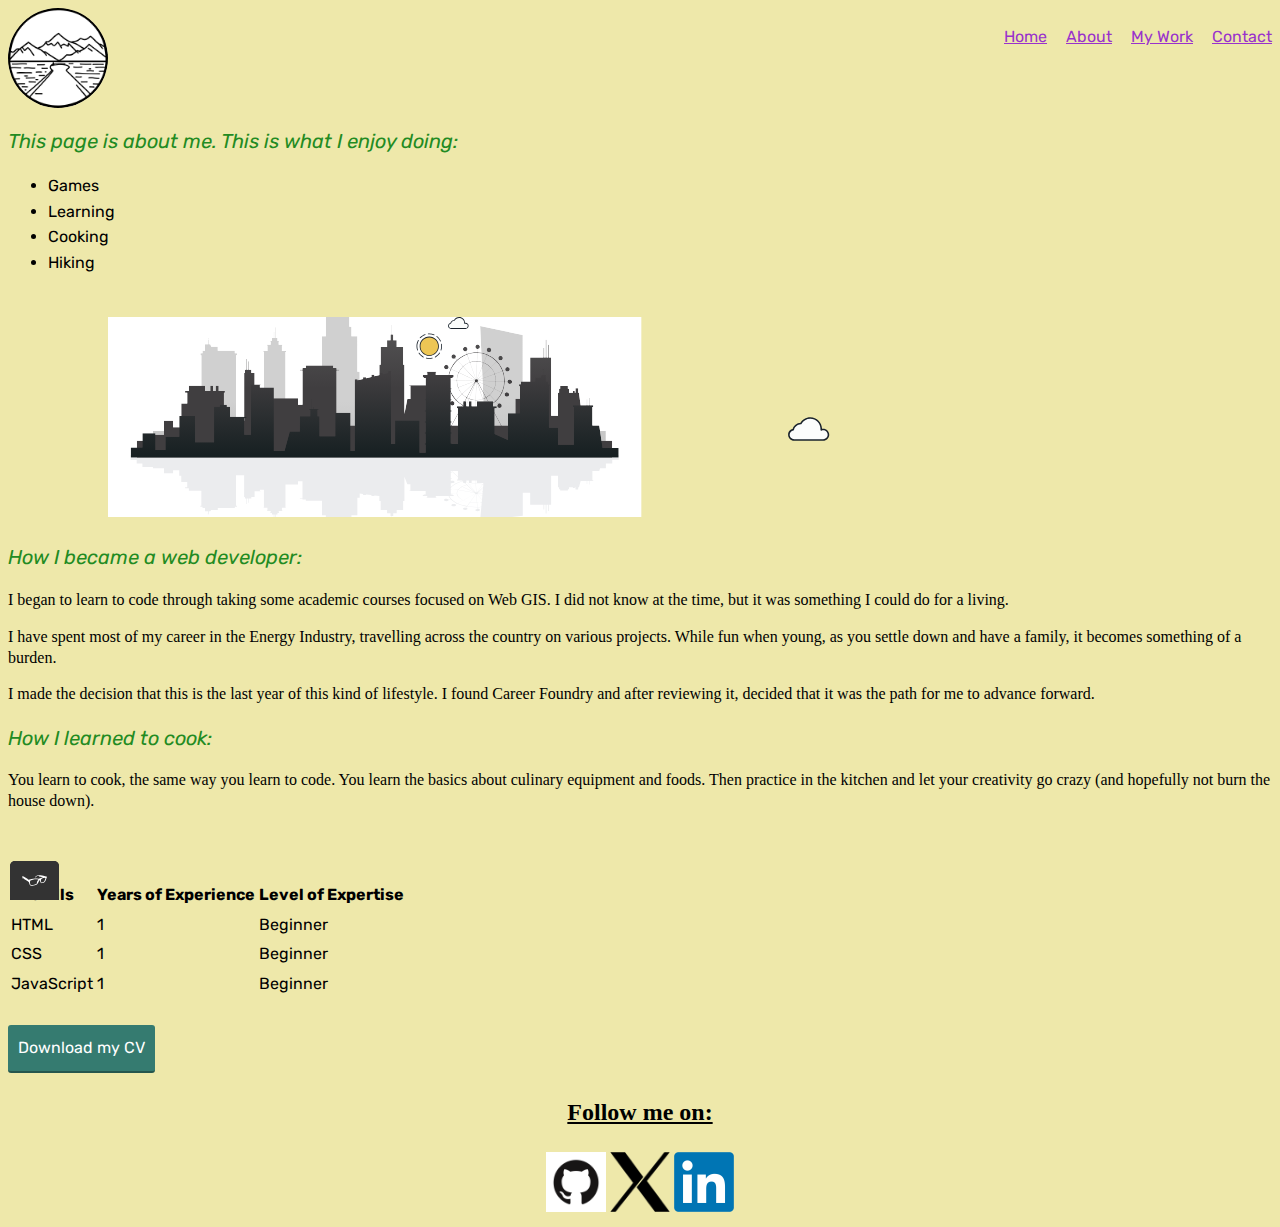
==== about.html @ a96be633 "added project files" ====
<!DOCTYPE html>
<html lang="en">

<head>
  <meta charset="utf-8">
  <title>About Mr. Pasquella</title>
  <link rel="shortcut icon" href="img/favicon.ico" type="image/x-icon">
  <link rel="preconnect" href="https://fonts.googleapis.com">
  <link rel="preconnect" href="https://fonts.gstatic.com" crossorigin>
  <link href="https://fonts.googleapis.com/css2?family=Rubik:ital,wght@0,300..900;1,300..900&display=swap" rel="stylesheet"> 
  <link rel="stylesheet" type="text/css" href="css/style.production.css">
  <meta name="viewport" content="width=device-width, initial-scale=1">
</head>

<body>
  <header class = "page-header">
    <img src="img/mountain-pass.png" class="header-logo" alt="logo" width="100" height="100">
    <nav role="menubar" class="page-header__item" >
      <ul role="menubar" class="navigation-list">
       
        <li role = "presentation" >
       <a href="index.html" role="menuitem" class="navigation-list__item navigation-list__item--active" >Home</a> </li>

       <li role = "presentation" > 
       <a href="about.html" role="menuitem" class="navigation-list__item">About</a> </li>

       <li role = "presentation">
       <a href="My_Work.html" role="menuitem" class="navigation-list__item">My Work</a> </li>
       
       <li role ="presentation" >
       <a href="contact.html" role="menuitem" class="navigation-list__item"> Contact</a> </li>
      
      </ul>
    </nav>
  </header>

  <h2>This page is about me. This is what I enjoy doing:</h2>
    <ul>
      <li>Games</li>
      <li>Learning</li>
      <li>Cooking</li>
      <li>Hiking</li>
     </ul>
    
     <br>

  
   
  <svg version="1.1" id="svg2" width="1000" height="200" viewBox="500 250 1000 500">
    <defs id="defs6">
        <clippath clipPathUnits="userSpaceOnUse" id="clipPath24">
            <path
                d="M 2399.74,3066.24 H 1750.4 V 4405.7 h -18.45 v 38.29 h 40.28 v 49 h 46.36 v 18.42 56.04 48.62 h 55.95 v 86.87 h 6.72 v 0 0 h 6.73 v -86.87 h 30.16 l 18.23,-48.62 h 122.06 v -74.46 h 319.48 v -49 h 40.27 v -38.29 h -18.45 V 3066.24"
                id="path22" />
        </clippath>
        <lineargradient x1="0" y1="0" x2="1" y2="0" gradientUnits="userSpaceOnUse"
            gradientTransform="matrix(0,1636.7,1636.7,0,2075.07,3066.24)" spreadMethod="pad"
            id="linearGradient32">
            <stop style="stop-opacity:1;stop-color:#c5c5c5" offset="0" id="stop26" />
            <stop style="stop-opacity:1;stop-color:#d0d0d0" offset="0.28285263" id="stop28" />
            <stop style="stop-opacity:1;stop-color:#d0d0d0" offset="1" id="stop30" />
        </lineargradient>
        <clippath clipPathUnits="userSpaceOnUse" id="clipPath42">
            <path
                d="m 1881.26,4702.94 v 0 c -6.67,0 -12.08,5.41 -12.08,12.08 0,6.68 5.41,12.09 12.08,12.09 6.68,0 12.09,-5.41 12.09,-12.09 0,-6.67 -5.41,-12.08 -12.09,-12.08 v 0"
                id="path40" />
        </clippath>
        <lineargradient x1="0" y1="0" x2="1" y2="0" gradientUnits="userSpaceOnUse"
            gradientTransform="matrix(0,24.17,24.17,0,1881.27,4702.94)" spreadMethod="pad"
            id="linearGradient50">
            <stop style="stop-opacity:1;stop-color:#c5c5c5" offset="0" id="stop44" />
            <stop style="stop-opacity:1;stop-color:#d0d0d0" offset="0.28285263" id="stop46" />
            <stop style="stop-opacity:1;stop-color:#d0d0d0" offset="1" id="stop48" />
        </lineargradient>
        <clippath clipPathUnits="userSpaceOnUse" id="clipPath60">
            <path
                d="M 9335.48,2785.84 H 842.906 v 201.98 H 2923.54 v 1481.04 h -10.78 v 17.12 h 76.78 v 102.91 h -9.92 v 16.48 h 70.47 v 59.16 h -11 v 12.65 h 35.02 v 55.89 h 33.48 v 111.22 h 4.02 3.99 3.14 v -111.22 h 13.54 v 199.51 h 4.02 3.99 3.14 v -199.51 h 4.5 28.97 v -55.89 h 30.34 v -12.65 h -6.32 v -59.16 h 70.48 v -16.48 h -9.93 v -102.91 h 76.78 v -17.12 h -10.77 V 2987.82 h 623.85 v 1112.59 h 61.42 v 665.79 h 71.65 v 439.89 h 138.72 v 240.63 h 19.52 v -240.63 h 42.98 v 192.23 h 19.52 v -192.23 h 219.42 v -261.56 h 39.82 V 4766.2 h 111.47 v -665.79 h 43.19 V 2987.82 h 2345.97 l -87.6,1966.73 799.49,-165.95 V 2987.82 h 1558.58 v -201.98"
                id="path58" />
        </clippath>
        <lineargradient x1="0" y1="0" x2="1" y2="0" gradientUnits="userSpaceOnUse"
            gradientTransform="matrix(0,2660.89,2660.89,0,5089.19,2785.83)" spreadMethod="pad"
            id="linearGradient68">
            <stop style="stop-opacity:1;stop-color:#c5c5c5" offset="0" id="stop62" />
            <stop style="stop-opacity:1;stop-color:#d0d0d0" offset="0.28285263" id="stop64" />
            <stop style="stop-opacity:1;stop-color:#d0d0d0" offset="1" id="stop66" />
        </lineargradient>
        <clippath clipPathUnits="userSpaceOnUse" id="clipPath78">
            <path
                d="m 6650.46,3463.64 c 16.91,-9.33 34.31,-17.71 52.1,-25.11 l -18.2,-44.34 c -4.14,1.31 -8.54,2.02 -13.1,2.02 -23.89,0 -43.24,-19.35 -43.24,-43.23 0,-23.89 19.35,-43.24 43.24,-43.24 23.88,0 43.23,19.35 43.23,43.24 0,17.62 -10.53,32.75 -25.65,39.5 l 18.16,44.23 c 56.86,-23.04 117.76,-36.14 180.57,-38.42 l -1.48,-45.34 c -23.4,-0.53 -42.23,-19.67 -42.23,-43.21 0,-23.89 19.35,-43.25 43.24,-43.25 23.88,0 43.23,19.36 43.23,43.25 0,22.59 -17.33,41.13 -39.43,43.06 l 1.47,45.34 c 4.96,-0.13 9.93,-0.2 14.91,-0.2 60.48,0 119.42,10.01 174.93,29.25 l 15.53,-44.08 c -14.71,-6.91 -24.91,-21.84 -24.91,-39.17 0,-23.88 19.37,-43.24 43.24,-43.24 23.88,0 43.25,19.36 43.25,43.24 0,23.88 -19.37,43.24 -43.25,43.24 -4.85,0 -9.51,-0.81 -13.86,-2.29 l -15.47,43.88 c 26.67,9.51 52.53,21.17 77.36,34.87 l 203.46,-375 h -920.55 z m -109.73,100.53 c -3.41,3.41 -6.76,6.87 -10.06,10.36 l 109.04,102.17 c 23.69,-24.94 50.82,-46.56 80.61,-64.14 l -71.35,-131.52 c -39.09,22.54 -75.47,50.37 -108.24,83.13 z m -13.35,13.86 c -46.8,50.31 -82.53,108.39 -105.96,171.24 l 140.32,51.66 c 16.98,-45.08 42.55,-85.98 74.7,-120.72 z m -138.47,352.68 c 0,4.83 0.07,9.64 0.2,14.45 l 149.17,-4.86 c -0.08,-3.18 -0.13,-6.38 -0.13,-9.59 0,-43.96 7.75,-86.14 21.91,-125.28 l -140.29,-51.65 c -20.29,55.97 -30.86,115.64 -30.86,176.93 z m 46.48,215.2 135.77,-62.68 c -19.3,-42.39 -30.81,-89.05 -32.69,-138.12 l -149.21,4.85 c 2.49,68.64 18.28,134.95 46.13,195.95 z m 105.34,151.35 c 3.42,3.41 6.88,6.76 10.36,10.06 l 102.18,-109.03 c -33.1,-31.44 -60.38,-68.95 -80.07,-110.71 l -135.79,62.69 c 25.24,53.93 59.96,103.63 103.32,146.99 z m 191.88,121.8 49.7,-141.02 c -46.98,-16.96 -89.57,-43.19 -125.53,-76.48 l -102.19,109.06 c 52.12,48.47 112.57,85.08 178.02,108.44 z m 174.67,30.02 c 4.82,0 9.63,-0.07 14.44,-0.2 l -4.85,-149.17 c -3.19,0.08 -6.38,0.12 -9.59,0.12 -42.15,0 -82.67,-7.12 -120.43,-20.19 l -49.7,141.01 c 53.99,18.7 111.31,28.43 170.13,28.43 z m 19.24,-0.34 c 61.07,-2.22 120.29,-14.96 175.56,-37.35 l -56.81,-138.33 c -38.43,15.54 -80.06,24.79 -123.6,26.47 z m 347.3,-151.48 c 3.42,-3.41 6.77,-6.87 10.07,-10.36 l -109.04,-102.17 c -35.03,36.87 -77.56,66.53 -125.13,86.51 l 56.8,138.33 c 61.79,-25.72 118.55,-63.56 167.3,-112.31 z m 13.37,-13.86 c 46.78,-50.31 82.52,-108.39 105.95,-171.24 l -140.32,-51.66 c -16.98,45.08 -42.55,85.98 -74.69,120.72 z m 138.45,-352.69 c 0,-4.82 -0.06,-9.63 -0.19,-14.44 l -149.17,4.85 c 0.08,3.19 0.12,6.39 0.12,9.59 0,43.97 -7.74,86.15 -21.91,125.29 l 140.31,51.65 c 20.27,-55.97 30.84,-115.64 30.84,-176.94 z m -46.47,-215.19 -135.77,62.68 c 19.31,42.39 30.8,89.04 32.69,138.12 l 149.21,-4.85 c -2.49,-68.65 -18.28,-134.96 -46.13,-195.95 z m -105.35,-151.35 c -3.41,-3.41 -6.87,-6.76 -10.35,-10.06 l -102.18,109.03 c 33.1,31.44 60.38,68.95 80.07,110.71 l 135.79,-62.69 c -25.25,-53.93 -59.96,-103.63 -103.33,-146.99 z m -241.57,19.22 c 18.62,6.72 36.54,14.9 53.65,24.4 l 71.33,-131.48 c -24.17,-13.33 -49.33,-24.68 -75.29,-33.94 z m -134.56,-21.67 c 3.19,-0.08 6.38,-0.13 9.59,-0.13 42.15,0 82.67,7.13 120.43,20.2 l 49.7,-141.01 c -53.99,-18.7 -111.31,-28.44 -170.13,-28.44 -4.83,0 -9.63,0.08 -14.44,0.21 z m -128.4,26.65 c 38.43,-15.54 80.07,-24.79 123.6,-26.47 l -4.85,-149.2 c -61.07,2.2 -120.29,14.96 -175.56,37.35 z m -40.63,19.42 c 11.69,-6.5 23.76,-12.38 36.18,-17.59 l -56.8,-138.33 c -17.32,7.2 -34.24,15.36 -50.71,24.44 z m 145.8,288.88 -150.7,-277.77 c -29.11,17.2 -55.63,38.35 -78.79,62.73 z m 6.46,21.78 c 0.78,-1.67 1.72,-3.25 2.79,-4.74 l -1.98,-3.65 -240.04,-224.92 c -31.49,34.04 -56.54,74.11 -73.19,118.28 z m -2.68,10.8 c 0.11,-2.17 0.46,-4.27 1.03,-6.29 l -312.44,-115.04 c -13.88,38.36 -21.47,79.71 -21.47,122.79 0,3.13 0.04,6.25 0.12,9.36 z m 1.72,11.43 c -0.77,-2.11 -1.29,-4.32 -1.55,-6.62 l -332.75,10.81 c 1.87,48.09 13.13,93.81 32.05,135.34 z m 5.76,9.53 c -1.43,-1.58 -2.68,-3.31 -3.74,-5.18 l -302.23,139.53 c 19.28,40.91 46.01,77.66 78.44,108.47 z m 9.67,7.03 c -2.22,-0.99 -4.29,-2.26 -6.16,-3.75 L 6661.7,4196.3 c 35.25,32.62 76.97,58.32 123.01,74.95 z m 10.43,2.51 c -2.03,-0.1 -4,-0.41 -5.91,-0.91 l -110.67,314.01 c 37.01,12.8 76.73,19.78 118.04,19.78 3.13,0 6.25,-0.04 9.36,-0.12 z m 10.24,-1.32 c -1.74,0.55 -3.57,0.94 -5.43,1.16 l 10.81,332.73 c 42.65,-1.64 83.43,-10.7 121.09,-25.93 z m 10.72,-6.15 c -1.89,1.7 -4,3.15 -6.27,4.32 l 126.47,307.97 c 46.61,-19.58 88.29,-48.64 122.62,-84.77 z m 6.86,-9.3 c -0.97,2.07 -2.18,4.01 -3.58,5.79 l 242.81,227.52 c 31.5,-34.04 56.54,-74.11 73.19,-118.28 z m 2.67,-10.81 c -0.11,2.18 -0.46,4.28 -1.02,6.3 l 312.44,115.04 c 13.88,-38.36 21.46,-79.71 21.46,-122.8 0,-3.12 -0.04,-6.24 -0.12,-9.35 z m -1.71,-11.42 c 0.76,2.1 1.29,4.32 1.55,6.62 l 332.75,-10.81 c -1.87,-48.09 -13.13,-93.81 -32.04,-135.34 z m 2.24,-18.06 -5.99,11.02 c 0.62,0.86 1.2,1.76 1.72,2.68 l 302.24,-139.52 c -19.29,-40.91 -46.01,-77.66 -78.44,-108.47 z m 9.05,-16.68 206.96,-220.88 c -18.92,-17.52 -39.72,-33.04 -62.05,-46.23 z m -26.71,18.18 c 1.59,0.72 3.11,1.57 4.53,2.54 l 158.75,-292.61 c -16.77,-9.32 -34.34,-17.34 -52.61,-23.94 z m -10.44,-2.51 c 2.03,0.1 4,0.41 5.91,0.91 l 110.67,-314.01 c -37.01,-12.8 -76.73,-19.78 -118.04,-19.78 -3.13,0 -6.24,0.04 -9.35,0.12 z m -141.16,-304.82 c -12.18,5.12 -24.02,10.89 -35.48,17.26 l 158.75,292.61 c 1.03,-0.7 2.09,-1.33 3.2,-1.9 z M 6898.5,3903 c 1.74,-0.55 3.56,-0.94 5.44,-1.16 l -10.81,-332.74 c -42.66,1.65 -83.44,10.71 -121.11,25.94 z m 267.1,-421.96 -71.36,131.52 c 22.87,13.49 44.16,29.38 63.54,47.31 l 102.19,-109.05 c -29.06,-27.04 -60.72,-50.37 -94.37,-69.78 z M 9182.78,2806 v 181.82 h -255.6 l -96.74,715.72 h -14.51 v 85.98 h -50.82 v -85.98 h -12.59 v 32.15 h -35.57 v -32.15 h -73.68 v 74.95 h -20.33 v 52.09 h -144.83 v -52.09 h -20.33 v -74.95 h -20.33 v -429.86 h -128.74 v 1090.69 h -42.34 v 239.19 h -13.56 v -239.19 h -32.18 v 331.81 h -13.55 v -331.81 h -27.95 v 179.6 h -13.55 v -179.6 h -249.86 v -774.19 h -277.8 v -501.54 h -259.43 l -206.02,379.72 c 34.73,20 67.38,44.06 97.35,71.94 l 42.25,-45.09 c -9.07,-7.92 -14.8,-19.57 -14.8,-32.56 0,-23.88 19.35,-43.24 43.23,-43.24 23.88,0 43.24,19.36 43.24,43.24 0,23.87 -19.36,43.24 -43.24,43.24 -9.15,0 -17.64,-2.85 -24.63,-7.71 l -42.55,45.41 c 3.6,3.41 7.17,6.87 10.69,10.39 44.58,44.58 80.29,95.68 106.23,151.14 l 47.05,-21.72 c -0.85,-3.39 -1.3,-6.94 -1.3,-10.59 0,-23.88 19.35,-43.24 43.23,-43.24 23.89,0 43.24,19.36 43.24,43.24 0,23.88 -19.35,43.24 -43.24,43.24 -18.53,0 -34.33,-11.66 -40.48,-28.03 l -46.47,21.46 c 28.65,62.73 44.88,130.92 47.44,201.53 l 50.64,-1.65 c 0.63,-23.34 19.73,-42.07 43.21,-42.07 23.88,0 43.25,19.36 43.25,43.24 0,23.88 -19.37,43.24 -43.25,43.24 -22.65,0 -41.23,-17.43 -43.07,-39.61 l -50.64,1.65 c 0.13,4.96 0.21,9.92 0.21,14.9 0,63.03 -10.87,124.38 -31.73,181.92 l 42.31,15.58 c 6.65,-15.33 21.91,-26.07 39.68,-26.07 23.88,0 43.24,19.36 43.24,43.24 0,23.88 -19.36,43.24 -43.24,43.24 -23.87,0 -43.24,-19.36 -43.24,-43.24 0,-4.4 0.66,-8.66 1.89,-12.67 l -42.29,-15.57 c -24.09,64.65 -60.85,124.37 -108.98,176.12 l 33.1,31.02 c 7.76,-7.41 18.27,-11.98 29.85,-11.98 23.88,0 43.25,19.36 43.25,43.24 0,23.88 -19.37,43.24 -43.25,43.24 -23.88,0 -43.24,-19.36 -43.24,-43.24 0,-10.57 3.8,-20.25 10.1,-27.76 l -33.11,-31.02 c -3.4,3.6 -6.87,7.17 -10.39,10.69 -50.11,50.12 -108.47,89.02 -172.01,115.46 l 18.21,44.33 c 4.14,-1.31 8.53,-2.03 13.09,-2.03 23.89,0 43.24,19.37 43.24,43.25 0,23.87 -19.35,43.23 -43.24,43.23 -23.88,0 -43.24,-19.36 -43.24,-43.23 0,-17.62 10.55,-32.77 25.66,-39.5 l -18.16,-44.24 c -56.86,23.04 -117.76,36.15 -180.57,38.42 l 1.97,60.6 1.37,-0.03 c 23.88,0 43.24,19.35 43.24,43.23 0,23.88 -19.36,43.24 -43.24,43.24 -23.87,0 -43.23,-19.36 -43.23,-43.24 0,-21.78 16.1,-39.8 37.07,-42.79 l -1.98,-60.86 c -4.96,0.13 -9.92,0.21 -14.91,0.21 -60.47,0 -119.42,-10.02 -174.93,-29.25 l -17.43,49.46 c 15.72,6.47 26.8,21.93 26.8,40 0,23.87 -19.36,43.23 -43.23,43.23 -23.89,0 -43.25,-19.36 -43.25,-43.23 0,-23.89 19.36,-43.25 43.25,-43.25 4.12,0 8.11,0.59 11.89,1.68 l 17.44,-49.48 C 6660.5,4408.64 6598.33,4371 6544.74,4321.13 l -31.6,33.72 c 7.07,7.7 11.39,17.96 11.39,29.24 0,23.88 -19.36,43.23 -43.24,43.23 -23.88,0 -43.23,-19.35 -43.23,-43.23 0,-23.88 19.35,-43.24 43.23,-43.24 10.88,0 20.81,4.02 28.41,10.65 l 31.54,-33.66 c -3.6,-3.41 -7.17,-6.87 -10.69,-10.39 -44.58,-44.58 -80.29,-95.68 -106.23,-151.14 l -40.16,18.54 c 1.46,4.32 2.26,8.95 2.26,13.77 0,23.88 -19.36,43.24 -43.24,43.24 -23.88,0 -43.24,-19.36 -43.24,-43.24 0,-23.88 19.36,-43.24 43.24,-43.24 17.36,0 32.32,10.24 39.2,25 l 39.91,-18.43 c -28.65,-62.73 -44.89,-130.92 -47.44,-201.53 l -51.54,1.68 c -0.63,23.32 -19.73,42.04 -43.2,42.04 -23.88,0 -43.24,-19.36 -43.24,-43.24 0,-23.88 19.36,-43.24 43.24,-43.24 22.66,0 41.25,17.44 43.07,39.63 l 51.53,-1.67 c -0.14,-4.96 -0.21,-9.93 -0.21,-14.91 0,-63.02 10.87,-124.37 31.73,-181.91 l -42.31,-15.58 c -6.64,15.33 -21.91,26.07 -39.68,26.07 -23.89,0 -43.24,-19.36 -43.24,-43.24 0,-23.88 19.35,-43.24 43.24,-43.24 23.88,0 43.24,19.36 43.24,43.24 0,4.4 -0.66,8.66 -1.89,12.66 l 42.29,15.57 c 24.09,-64.64 60.85,-124.36 108.99,-176.11 l -33.11,-31.02 c -7.76,7.42 -18.27,11.98 -29.85,11.98 -23.88,0 -43.25,-19.36 -43.25,-43.24 0,-23.88 19.37,-43.24 43.25,-43.24 23.87,0 43.24,19.36 43.24,43.24 0,10.57 -3.8,20.25 -10.1,27.76 l 33.11,31.02 c 3.4,-3.6 6.86,-7.17 10.39,-10.69 33.76,-33.76 71.25,-62.42 111.54,-85.62 l -206.02,-379.72 h -166.84 v 257.42 h -68.01 v 488.83 h 26.45 v 10.63 H 5643.2 v -10.63 h 26.45 v -246.52 h -57.3 l -54.66,-280.95 v 921.42 h -23.99 v 333.7 h -120.74 v 127.04 h -64.61 v 106.72 h -22.67 v 182.95 h -5.86 V 4796.3 h -22.66 v -106.72 h -64.6 v -127.04 h -119.84 v -333.7 h -24.9 V 3623 h -185.79 v -534.36 h -616.39 v 1033.22 h 49.55 v 16.26 h -49.55 v 29.11 h -62.79 v 47.81 h -513.54 v -47.81 h -62.79 v -29.11 h -49.55 v -16.26 h 49.55 v -643.19 h -84 v 120.69 h -518.19 v -147.38 h -112.98 v -274.41 h -182.94 v 896.93 h -60.98 v 60.99 h -48.28 v 161.34 h -10.17 v -161.34 h -22.86 v 202 h -10.16 v -202 h -28.11 v -60.99 h -15.09 v -896.93 h -378.59 v 525.97 h 17.78 v 35.57 h -116.88 v 96.55 h -55.9 v -96.55 h -50.82 v 96.55 h -50.81 v -96.55 h -98.86 v 96.55 h -302.6 v -96.55 h -70.66 v -35.57 h 40.17 v -198.19 h -111.8 v -447.21 h -153.46 v 119.43 H 1049.48 V 2917.13 H 842.906 V 2806 H 538.203 V 2487.51 H 9455.02 V 2806 Z"
                id="path76" />
        </clippath>
        <lineargradient x1="0" y1="0" x2="1" y2="0" gradientUnits="userSpaceOnUse"
            gradientTransform="matrix(0,2491.74,2491.74,0,4996.61,2487.5)" spreadMethod="pad"
            id="linearGradient88">
            <stop style="stop-opacity:1;stop-color:#403e40" offset="0" id="stop80" />
            <stop style="stop-opacity:1;stop-color:#403e40" offset="0.0814704" id="stop82" />
            <stop style="stop-opacity:1;stop-color:#403e40" offset="0.5256509" id="stop84" />
            <stop style="stop-opacity:1;stop-color:#555455" offset="1" id="stop86" />
        </lineargradient>
        <clippath clipPathUnits="userSpaceOnUse" id="clipPath98">
            <path
                d="m 8168.44,4136.29 c 0,6.67 -4.54,12.08 -10.14,12.08 -5.6,0 -10.15,-5.41 -10.15,-12.08 0,-6.68 4.55,-12.09 10.15,-12.09 5.6,0 10.14,5.41 10.14,12.09 z"
                id="path96" />
        </clippath>
        <lineargradient x1="0" y1="0" x2="1" y2="0" gradientUnits="userSpaceOnUse"
            gradientTransform="matrix(0,-24.17,-24.17,0,8158.3,4148.37)" spreadMethod="pad"
            id="linearGradient106">
            <stop style="stop-opacity:1;stop-color:#403e40" offset="0" id="stop100" />
            <stop style="stop-opacity:1;stop-color:#403e40" offset="0.05639903" id="stop102" />
            <stop style="stop-opacity:1;stop-color:#161f21" offset="1" id="stop104" />
        </lineargradient>
        <clippath clipPathUnits="userSpaceOnUse" id="clipPath116">
            <path
                d="m 9274.04,2667.59 -62.94,421.05 h -128.75 v 349.39 h 15.92 v 31.61 h -62.5 v 136.09 h -7.62 v -136.09 h -43.19 v 111.49 h -7.63 v -111.49 h -260.38 v -31.61 h 17.79 v -708.92 h -297.29 v 317.55 h -169.31 v 780.31 h 15.49 v 38.28 h -33.81 v 49.01 h -38.91 v 18.42 56.03 48.62 h -46.96 v 86.87 h -5.65 -5.64 v -86.87 h -25.32 l -15.31,-48.62 h -102.45 v -74.45 h -268.17 v -49.01 h -33.8 v -38.28 h 15.49 v -507.7 h -224.39 v -498.83 l -248.97,110.3 v 484.19 h 40.16 v 35.58 h -70.66 v 96.55 h -302.6 v -96.55 h -98.86 v 96.55 h -50.82 v -96.55 h -50.82 v 96.55 h -55.9 v -96.55 h -116.87 v -35.58 h 17.78 v -671.1 h -113.49 v 7.04 h -20.55 v 191.24 h 20.55 v 15.34 h -20.55 v 191.24 h 20.55 v 15.34 h -20.55 v 191.24 h 20.55 v 15.35 h -20.55 v 191.24 h 20.55 v 15.34 h -20.55 v 191.24 h 20.55 v 15.34 h -20.55 v 197.92 h 35.19 v 15.39 h 17.91 v 41.96 h -334.26 v 46.66 h 10.88 v 13.48 h -181.99 v -13.48 h 10.87 v -46.66 h -82.84 v -41.96 h 17.91 v -15.39 h 35.2 v -197.92 h -20.55 v -15.34 h 20.55 V 3577.2 h -20.55 v -15.34 h 20.55 v -191.24 h -20.55 v -15.35 h 20.55 v -191.24 h -20.55 v -15.34 h 20.55 v -191.24 h -20.55 v -15.34 h 20.55 v -191.24 h -20.55 v -15.34 h 20.55 v -156.27 h -114.09 v 603.88 h -459.07 v -439.31 h -74.53 v 1368.54 h -55.14 v -35.23 l -101.75,-24.89 v 22.88 h -55.14 v -36.37 l -101.76,-24.88 v 26.23 h -55.14 v -39.72 L 4837.6,3975.5 v 21.64 h -55.14 v -35.13 l -101.75,-24.89 v 18.65 h -55.14 V 2611.84 h -77.58 v 716.48 h -287.34 v -440.59 h -294.57 v 375.72 h -36.29 v 123.39 h 21.54 v 12.39 h -95.32 v 38.8 h -10.17 v -38.8 h -30.49 v 199.15 h -7.62 v -199.15 h -39.71 v -12.39 h 23.36 v -123.39 h -194.41 v -286.6 h -189.26 l -98.85,-365.01 h -198.33 v 1191.74 h -262.59 v 42.69 h 14.92 v 14.98 h -198.89 v -14.98 h 15.64 v -42.69 -68.66 -816.19 h -123.82 v 308.38 h 44.01 v 27.92 h -311.55 v 186.3 h -59.43 v 38.28 h -132.66 v -38.28 h -107.95 v -665.22 h -354.13 v 493.37 H 1335.89 V 2879.79 H 1077.12 V 2630.47 H 890.535 v 313.44 H 645.168 V 2676.67 H 423.012 v -189.16 h 222.156 75.082 122.656 47.629 186.585 258.77 86.96 46.56 164.67 354.13 107.95 132.66 59.43 232.42 35.12 123.82 207.64 102.29 120.99 486.44 112.34 189.64 67.13 299.6 80.5 279.39 27.56 27.58 101.75 55.14 101.76 46.09 9.05 101.76 55.14 87.47 14.28 27.57 27.57 74.53 379.45 54.2 25.42 114.09 200.85 183.86 86.42 134.04 332.9 352.01 3.68 248.97 139.21 85.18 53.79 416.64 74.61 89.21 80.1 297.29 221.05 45.26 81.3 494.63 v 180.08 z"
                id="path114" />
        </clippath>
        <lineargradient x1="0" y1="0" x2="1" y2="0" gradientUnits="userSpaceOnUse"
            gradientTransform="matrix(0,-1636.7,-1636.7,0,5000,4124.2)" spreadMethod="pad"
            id="linearGradient124">
            <stop style="stop-opacity:1;stop-color:#403e40" offset="0" id="stop118" />
            <stop style="stop-opacity:1;stop-color:#403e40" offset="0.05639903" id="stop120" />
            <stop style="stop-opacity:1;stop-color:#161f21" offset="1" id="stop122" />
        </lineargradient>
    </defs>
    <g id="g8" transform="matrix(1.3333333,0,0,-1.3333333,0,933.33333)">
        <g id="g10" transform="scale(0.1)">
            <path d="M 0,0 H 10000 V 7000 H 0 Z"
                style="fill:#ffffff;fill-opacity:1;fill-rule:nonzero;stroke:none" id="path12" />
            <path
                d="m 1881.27,1426.67 c -6.67,0 -12.08,2.68 -12.08,6 0,3.31 5.41,5.98 12.08,5.98 v 0 c 6.67,0 12.09,-2.67 12.09,-5.98 0,-3.32 -5.42,-6 -12.09,-6"
                style="fill:#ebecee;fill-opacity:1;fill-rule:nonzero;stroke:none" id="path14" />
            <path
                d="m 4242.64,1070 h -19.52 v 119.27 h -138.71 v 218.03 h -71.65 v 273.18 h -303.44 v 23.69 h -62.8 v 14.43 h -49.54 v 8.06 h 49.54 v 318.8 h -83.99 v -59.83 h -235.05 v -430.95 h 10.78 v -8.49 h -76.78 v -51 h 9.92 v -8.18 h -70.47 v -29.32 h 6.32 v -6.26 h -30.34 v -27.71 h -28.97 -4.51 v -98.88 h -3.14 -3.99 -4.01 v 98.88 h -13.55 v -55.13 h -3.14 -3.98 -4.03 v 55.13 h -33.47 v 27.71 h -35.02 v 6.26 h 10.99 v 29.32 h -70.47 v 8.18 h 9.92 v 51 h -76.77 v 8.49 h 10.78 v 329.73 h -75.61 v -21.16 h 14.93 v -7.42 h -114.46 v -105.69 h -60.98 v -30.24 h -48.28 v -79.96 h -10.16 v 79.96 h -22.87 v -100.11 h -10.16 v 100.11 h -28.11 v 30.24 h -15.09 v 406.16 h -153.01 v -570.32 h 18.45 V 1567 h -40.28 v -24.28 h -319.48 v -36.91 h -122.06 l -18.23,-24.1 H 1888 v -43.06 h -6.73 -6.73 v 43.06 h -55.94 v 24.1 27.77 9.14 h -46.36 V 1567 h -40.28 v 18.98 h 18.45 v 282.54 h -234.33 v 47.85 h -70.66 V 1934 h 40.17 v 98.24 h -111.8 v 116.9 h -37.89 v 104.75 h -115.57 v -59.19 h -170.84 v 94.04 H 842.91 v 21.77 H 645.172 v 68.35 H 538.207 v 64.1 H 423.02 v 93.76 h 115.187 106.965 75.082 122.656 47.633 186.587 258.77 86.96 46.56 164.67 354.12 107.95 132.66 59.44 232.41 35.12 123.83 207.64 102.28 121 486.44 112.34 189.64 67.12 299.6 80.51 279.38 27.57 27.57 101.76 55.14 101.75 46.09 9.06 101.75 55.14 87.48 14.27 27.58 27.57 74.53 379.45 54.19 25.42 114.1 200.84 183.86 86.42 134.05 332.9 352.01 3.67 248.98 139.21 85.16 53.81 416.64 74.61 89.21 80.1 297.29 221.05 45.26 81.3 372.67 121.96 v -89.26 h -121.96 v -68.6 h -119.54 v -90.12 h -109.31 l -15.08,-49.97 H 9082.36 V 2065.6 h 15.92 v -15.67 h -62.5 v -67.45 h -7.63 v 67.45 h -43.19 v -55.26 h -7.62 v 55.26 H 8862.06 L 8830.45,1934 h -14.51 v -42.61 h -50.82 V 1934 h -12.59 v -15.93 h -35.58 V 1934 h -73.68 v -37.15 h -20.33 v -25.81 h -144.83 v 25.81 h -20.33 V 1934 h -20.32 v 213.06 h -128.74 v -540.6 h -42.35 v -118.55 h -13.55 v 118.55 h -32.19 V 1442 h -13.55 v 164.46 h -27.94 v -89.02 h -13.56 v 89.02 h -249.85 v 223.1 H 7776.9 v -433.37 l -799.49,-82.24 22.24,247.34 c -23.85,-2.05 -48.1,-3.34 -72.66,-3.78 l 1.97,-30.04 1.38,0.02 c 23.88,0 43.23,-9.59 43.23,-21.43 0,-11.83 -19.35,-21.43 -43.23,-21.43 -23.88,0 -43.24,9.6 -43.24,21.43 0,10.8 16.11,19.72 37.07,21.21 l -1.98,30.16 c -4.95,-0.07 -9.92,-0.1 -14.9,-0.1 -60.48,0 -119.42,4.96 -174.94,14.5 l -17.42,-24.52 c 15.72,-3.21 26.8,-10.87 26.8,-19.82 0,-11.84 -19.37,-21.43 -43.24,-21.43 -23.88,0 -43.25,9.59 -43.25,21.43 0,11.84 19.37,21.44 43.25,21.44 4.13,0 8.11,-0.3 11.9,-0.83 l 17.43,24.52 c -67.31,11.9 -129.48,30.55 -183.08,55.27 l -31.6,-16.71 c 7.08,-3.82 11.39,-8.9 11.39,-14.49 0,-11.84 -19.35,-21.43 -43.24,-21.43 -23.88,0 -43.23,9.59 -43.23,21.43 0,11.84 19.35,21.44 43.23,21.44 10.88,0 20.81,-2.01 28.41,-5.29 l 31.54,16.68 c -3.59,1.69 -7.17,3.41 -10.68,5.16 -44.59,22.1 -80.29,47.42 -106.24,74.91 l -40.15,-9.19 c 1.46,-2.15 2.25,-4.44 2.25,-6.82 0,-11.84 -19.36,-21.44 -43.24,-21.44 -23.87,0 -43.24,9.6 -43.24,21.44 0,11.83 19.37,21.42 43.24,21.42 17.36,0 32.33,-5.07 39.2,-12.39 l 39.93,9.14 c -16.46,17.84 -28.67,36.61 -36.69,55.96 h -239.66 v -23.13 h 10.87 v -6.68 h -181.98 v 6.68 h 10.87 v 23.13 h -82.84 v 20.8 h 17.9 v 7.62 h 35.21 v 67.5 H 5643.2 v 5.27 h 26.45 v 122.18 h -57.29 l -54.66,139.25 v -456.7 h -23.99 v -165.39 h -120.75 v -62.97 h -64.6 v -52.9 h -22.67 v -90.67 h -5.86 v 90.67 h -22.67 v 52.9 h -64.6 v 62.97 h -119.83 v 165.39 h -24.91 v 95.24 l -93.31,11.32 v -13.01 h -55.15 v 19.68 l -101.75,12.35 v -10.73 h -55.14 v 17.41 l -63.43,7.69 v -76.29 h -43.18 V 1407.3 h -111.47 v -88.39 h -39.83 v -129.64 h -219.41 v -95.28 h -19.52 v 95.28 h -42.99 V 1070 m 2544.21,578.46 -49.7,-69.9 c 53.99,-9.25 111.32,-14.09 170.14,-14.09 4.82,0 9.63,0.04 14.44,0.1 l -4.86,73.94 c -3.18,-0.04 -6.38,-0.06 -9.58,-0.06 -42.15,0 -82.68,3.52 -120.44,10.01 m 220.35,-3.05 c -27.4,-3.82 -55.97,-6.25 -85.52,-6.81 l 4.84,-73.95 c 24.96,0.45 49.58,1.82 73.78,3.97 l 6.9,76.79 m -350.41,41.75 -102.19,-54.05 c 52.12,-24.03 112.56,-42.17 178.02,-53.75 l 49.69,69.89 c -46.98,8.41 -89.56,21.4 -125.52,37.91 m -83.59,56.49 -135.79,-31.07 c 25.25,-26.73 59.97,-51.36 103.33,-72.85 3.41,-1.69 6.87,-3.35 10.35,-4.99 l 102.18,54.04 c -33.1,15.59 -60.37,34.17 -80.07,54.87 m 326.72,63.81 -110.67,-155.63 c 37.01,-6.35 76.73,-9.81 118.04,-9.81 3.12,0 6.24,0.02 9.35,0.06 l -10.82,164.93 c -2.03,0.05 -4,0.21 -5.9,0.45 m 16.15,0.21 c -1.75,-0.28 -3.57,-0.47 -5.44,-0.58 l 10.81,-164.92 c 29.78,0.57 58.57,3.04 86.1,6.98 l 3.89,43.41 -95.36,115.11 m -26.84,2.44 -227.52,-120.34 c 35.24,-16.17 76.97,-28.91 123.01,-37.15 l 110.67,155.63 c -2.22,0.5 -4.28,1.12 -6.16,1.86 m -7.24,4.2 -302.24,-69.16 c 19.29,-20.28 46.02,-38.49 78.44,-53.76 l 227.53,120.35 c -1.42,0.78 -2.67,1.64 -3.73,2.57 m 44.79,-3.6 c -1.88,-0.84 -3.99,-1.56 -6.26,-2.14 l 91.42,-110.36 6.3,70.03 -91.46,42.47 m -526.43,-43 c 7.8,-18.31 19.46,-36.06 35.05,-52.96 l 135.77,31.06 c -19.3,21.01 -30.81,44.13 -32.69,68.46 l -111.37,-1.8 v -16.34 h 35.2 v -7.62 h 17.91 v -20.8 h -79.87 m 478.06,52.04 -332.74,-5.37 c 1.86,-23.83 13.13,-46.49 32.04,-67.07 l 302.26,69.15 c -0.77,1.05 -1.29,2.14 -1.56,3.29 m 55.23,-4.43 c -0.96,-1.02 -2.17,-1.99 -3.58,-2.87 l 88.46,-41.08 2.52,28 -87.4,15.95 m 89.43,6.76 -86.75,-1.41 c -0.11,-1.07 -0.46,-2.11 -1.02,-3.11 l 85.96,-15.69 1.81,20.21 m -595.96,72.15 v -79.37 l 111.17,1.79 c -0.08,1.57 -0.12,3.16 -0.12,4.75 0,21.79 7.74,42.7 21.91,62.1 l -132.96,24.25 v -5.92 h 20.55 v -7.6 h -20.55 m 139.72,-11.96 c -13.88,-19.02 -21.46,-39.51 -21.46,-60.87 0,-1.55 0.04,-3.1 0.12,-4.64 l 332.76,5.37 c 0.11,1.07 0.46,2.11 1.02,3.11 l -312.44,57.03 m 458.49,-35.17 -90.72,-20.76 c 0.77,-1.04 1.3,-2.14 1.55,-3.28 l 87.14,1.4 2.03,22.64 m -383.62,96.02 c -31.5,-16.87 -56.54,-36.73 -73.19,-58.63 l 312.42,-57.01 c 0.78,0.83 1.72,1.61 2.78,2.35 l -1.98,1.81 -240.03,111.48 m 386.92,-59.27 -91.78,-48.56 -5.98,-5.46 1.72,-1.32 92.99,21.26 3.05,34.08 m 1.23,106.34 -110.67,-155.64 c 1.59,-0.36 3.11,-0.78 4.53,-1.26 l 109.36,99.89 4.97,55.36 c -2.76,0.52 -5.4,1.15 -8.19,1.65 m -262.26,-3.31 c -12.19,-2.54 -24.03,-5.4 -35.49,-8.56 l 158.76,-145.03 c 1.02,0.34 2.09,0.66 3.2,0.94 l -126.47,152.65 m 125.53,13.75 c -42.65,-0.81 -83.43,-5.31 -121.09,-12.86 l 126.47,-152.63 c 1.74,0.27 3.57,0.47 5.45,0.57 l -10.83,164.92 m 14.17,0.15 c -3.13,0 -6.26,-0.02 -9.36,-0.06 l 10.81,-164.93 c 2.03,-0.05 4.01,-0.2 5.91,-0.45 l 110.67,155.64 c -37.01,6.34 -76.72,9.8 -118.03,9.8 m -183.52,-24.83 c -29.12,-8.53 -55.64,-19.01 -78.8,-31.09 l 229.5,-106.59 -150.7,137.68 m 308.31,-53.64 -86.19,-78.75 83.07,43.94 3.12,34.81 m -504.7,73.9 c -43.23,-23.05 -76.89,-49.39 -100.27,-77.84 v -8.08 l 134.63,-24.57 c 16.99,22.36 42.55,42.62 74.7,59.84 l -109.06,50.65 m -100.27,0.41 v -60.56 c 22.92,23.53 52.99,45.44 89.76,65.03 l -33.1,15.38 c -7.76,-3.68 -18.28,-5.93 -29.85,-5.93 -10.19,0 -19.42,1.81 -26.81,4.72 v -11.04 h 20.55 v -7.6 h -20.55 m 221.87,47.66 c -39.1,-11.17 -75.47,-24.96 -108.24,-41.2 -3.41,-1.69 -6.77,-3.41 -10.07,-5.14 l 109.05,-50.64 c 23.68,12.36 50.81,23.08 80.61,31.79 l -35.55,32.47 h -24.53 v 22.41 l -11.27,10.31 m 46.74,-32.72 32.95,-30.1 c 11.69,3.22 23.76,6.13 36.18,8.72 l -48.7,58.78 v -37.4 h -20.43 m 20.43,47.85 v -4.19 l 53.15,-64.14 c 38.42,7.71 80.05,12.29 123.59,13.12 l -3.62,55.21 h -71.49 v -47.85 h -50.81 v 47.85 h -50.82 m 323.25,-55.82 -7.15,-10.04 c 2.09,-0.37 4.06,-0.84 6.13,-1.23 l 1.02,11.27 m -132.11,0.76 c 42.14,0 82.66,-3.53 120.43,-10 l 12.24,17.21 h -123.32 v 47.85 h -22.56 l 3.62,-55.11 c 3.18,0.04 6.38,0.05 9.59,0.05 m -453.37,49.05 c 23.87,0 43.23,-9.6 43.23,-21.44 0,-5.23 -3.8,-10.04 -10.1,-13.76 l 33.11,-15.38 c 3.41,1.79 6.87,3.56 10.4,5.3 33.76,16.73 71.25,30.94 111.54,42.45 l -9.7,8.84 h -89.03 v 17.63 h 17.79 v 47.46 l -125.08,114.27 h -8.97 V 2209 h 20.55 v -7.59 h -20.55 v -94.8 h 20.55 v -7.6 h -20.55 v -50.35 c 7.39,2.92 16.62,4.74 26.81,4.74 m 206.33,-6.04 c -0.95,-0.25 -1.95,-0.48 -2.91,-0.74 l 2.91,-2.65 v 3.39 m -16.92,12.05 7.13,-6.51 c 3.22,0.88 6.54,1.66 9.79,2.51 v 4 h -16.92 m -196.32,179.36 114.15,-104.28 v 104.28 h -114.15"
                style="fill:#ebecee;fill-opacity:1;fill-rule:nonzero;stroke:none" id="path16" />
            <g id="g18">
                <g id="g20" clip-path="url(#clipPath24)">
                    <path
                        d="M 2399.74,3066.24 H 1750.4 V 4405.7 h -18.45 v 38.29 h 40.28 v 49 h 46.36 v 18.42 56.04 48.62 h 55.95 v 86.87 h 6.72 v 0 0 h 6.73 v -86.87 h 30.16 l 18.23,-48.62 h 122.06 v -74.46 h 319.48 v -49 h 40.27 v -38.29 h -18.45 V 3066.24"
                        style="fill:url(#linearGradient32);fill-opacity:1;fill-rule:nonzero;stroke:none"
                        id="path34" />
                </g>
            </g>
            <g id="g36">
                <g id="g38" clip-path="url(#clipPath42)">
                    <path
                        d="m 1881.26,4702.94 v 0 c -6.67,0 -12.08,5.41 -12.08,12.08 0,6.68 5.41,12.09 12.08,12.09 6.68,0 12.09,-5.41 12.09,-12.09 0,-6.67 -5.41,-12.08 -12.09,-12.08 v 0"
                        style="fill:url(#linearGradient50);fill-opacity:1;fill-rule:nonzero;stroke:none"
                        id="path52" />
                </g>
            </g>
            <g id="g54">
                <g id="g56" clip-path="url(#clipPath60)">
                    <path
                        d="M 9335.48,2785.84 H 842.906 v 201.98 H 2923.54 v 1481.04 h -10.78 v 17.12 h 76.78 v 102.91 h -9.92 v 16.48 h 70.47 v 59.16 h -11 v 12.65 h 35.02 v 55.89 h 33.48 v 111.22 h 4.02 3.99 3.14 v -111.22 h 13.54 v 199.51 h 4.02 3.99 3.14 v -199.51 h 4.5 28.97 v -55.89 h 30.34 v -12.65 h -6.32 v -59.16 h 70.48 v -16.48 h -9.93 v -102.91 h 76.78 v -17.12 h -10.77 V 2987.82 h 623.85 v 1112.59 h 61.42 v 665.79 h 71.65 v 439.89 h 138.72 v 240.63 h 19.52 v -240.63 h 42.98 v 192.23 h 19.52 v -192.23 h 219.42 v -261.56 h 39.82 V 4766.2 h 111.47 v -665.79 h 43.19 V 2987.82 h 2345.97 l -87.6,1966.73 799.49,-165.95 V 2987.82 h 1558.58 v -201.98"
                        style="fill:url(#linearGradient68);fill-opacity:1;fill-rule:nonzero;stroke:none"
                        id="path70" />
                </g>
            </g>
            <g id="g72">
                <g id="g74" clip-path="url(#clipPath78)">
                    <path
                        d="m 6650.46,3463.64 c 16.91,-9.33 34.31,-17.71 52.1,-25.11 l -18.2,-44.34 c -4.14,1.31 -8.54,2.02 -13.1,2.02 -23.89,0 -43.24,-19.35 -43.24,-43.23 0,-23.89 19.35,-43.24 43.24,-43.24 23.88,0 43.23,19.35 43.23,43.24 0,17.62 -10.53,32.75 -25.65,39.5 l 18.16,44.23 c 56.86,-23.04 117.76,-36.14 180.57,-38.42 l -1.48,-45.34 c -23.4,-0.53 -42.23,-19.67 -42.23,-43.21 0,-23.89 19.35,-43.25 43.24,-43.25 23.88,0 43.23,19.36 43.23,43.25 0,22.59 -17.33,41.13 -39.43,43.06 l 1.47,45.34 c 4.96,-0.13 9.93,-0.2 14.91,-0.2 60.48,0 119.42,10.01 174.93,29.25 l 15.53,-44.08 c -14.71,-6.91 -24.91,-21.84 -24.91,-39.17 0,-23.88 19.37,-43.24 43.24,-43.24 23.88,0 43.25,19.36 43.25,43.24 0,23.88 -19.37,43.24 -43.25,43.24 -4.85,0 -9.51,-0.81 -13.86,-2.29 l -15.47,43.88 c 26.67,9.51 52.53,21.17 77.36,34.87 l 203.46,-375 h -920.55 z m -109.73,100.53 c -3.41,3.41 -6.76,6.87 -10.06,10.36 l 109.04,102.17 c 23.69,-24.94 50.82,-46.56 80.61,-64.14 l -71.35,-131.52 c -39.09,22.54 -75.47,50.37 -108.24,83.13 z m -13.35,13.86 c -46.8,50.31 -82.53,108.39 -105.96,171.24 l 140.32,51.66 c 16.98,-45.08 42.55,-85.98 74.7,-120.72 z m -138.47,352.68 c 0,4.83 0.07,9.64 0.2,14.45 l 149.17,-4.86 c -0.08,-3.18 -0.13,-6.38 -0.13,-9.59 0,-43.96 7.75,-86.14 21.91,-125.28 l -140.29,-51.65 c -20.29,55.97 -30.86,115.64 -30.86,176.93 z m 46.48,215.2 135.77,-62.68 c -19.3,-42.39 -30.81,-89.05 -32.69,-138.12 l -149.21,4.85 c 2.49,68.64 18.28,134.95 46.13,195.95 z m 105.34,151.35 c 3.42,3.41 6.88,6.76 10.36,10.06 l 102.18,-109.03 c -33.1,-31.44 -60.38,-68.95 -80.07,-110.71 l -135.79,62.69 c 25.24,53.93 59.96,103.63 103.32,146.99 z m 191.88,121.8 49.7,-141.02 c -46.98,-16.96 -89.57,-43.19 -125.53,-76.48 l -102.19,109.06 c 52.12,48.47 112.57,85.08 178.02,108.44 z m 174.67,30.02 c 4.82,0 9.63,-0.07 14.44,-0.2 l -4.85,-149.17 c -3.19,0.08 -6.38,0.12 -9.59,0.12 -42.15,0 -82.67,-7.12 -120.43,-20.19 l -49.7,141.01 c 53.99,18.7 111.31,28.43 170.13,28.43 z m 19.24,-0.34 c 61.07,-2.22 120.29,-14.96 175.56,-37.35 l -56.81,-138.33 c -38.43,15.54 -80.06,24.79 -123.6,26.47 z m 347.3,-151.48 c 3.42,-3.41 6.77,-6.87 10.07,-10.36 l -109.04,-102.17 c -35.03,36.87 -77.56,66.53 -125.13,86.51 l 56.8,138.33 c 61.79,-25.72 118.55,-63.56 167.3,-112.31 z m 13.37,-13.86 c 46.78,-50.31 82.52,-108.39 105.95,-171.24 l -140.32,-51.66 c -16.98,45.08 -42.55,85.98 -74.69,120.72 z m 138.45,-352.69 c 0,-4.82 -0.06,-9.63 -0.19,-14.44 l -149.17,4.85 c 0.08,3.19 0.12,6.39 0.12,9.59 0,43.97 -7.74,86.15 -21.91,125.29 l 140.31,51.65 c 20.27,-55.97 30.84,-115.64 30.84,-176.94 z m -46.47,-215.19 -135.77,62.68 c 19.31,42.39 30.8,89.04 32.69,138.12 l 149.21,-4.85 c -2.49,-68.65 -18.28,-134.96 -46.13,-195.95 z m -105.35,-151.35 c -3.41,-3.41 -6.87,-6.76 -10.35,-10.06 l -102.18,109.03 c 33.1,31.44 60.38,68.95 80.07,110.71 l 135.79,-62.69 c -25.25,-53.93 -59.96,-103.63 -103.33,-146.99 z m -241.57,19.22 c 18.62,6.72 36.54,14.9 53.65,24.4 l 71.33,-131.48 c -24.17,-13.33 -49.33,-24.68 -75.29,-33.94 z m -134.56,-21.67 c 3.19,-0.08 6.38,-0.13 9.59,-0.13 42.15,0 82.67,7.13 120.43,20.2 l 49.7,-141.01 c -53.99,-18.7 -111.31,-28.44 -170.13,-28.44 -4.83,0 -9.63,0.08 -14.44,0.21 z m -128.4,26.65 c 38.43,-15.54 80.07,-24.79 123.6,-26.47 l -4.85,-149.2 c -61.07,2.2 -120.29,14.96 -175.56,37.35 z m -40.63,19.42 c 11.69,-6.5 23.76,-12.38 36.18,-17.59 l -56.8,-138.33 c -17.32,7.2 -34.24,15.36 -50.71,24.44 z m 145.8,288.88 -150.7,-277.77 c -29.11,17.2 -55.63,38.35 -78.79,62.73 z m 6.46,21.78 c 0.78,-1.67 1.72,-3.25 2.79,-4.74 l -1.98,-3.65 -240.04,-224.92 c -31.49,34.04 -56.54,74.11 -73.19,118.28 z m -2.68,10.8 c 0.11,-2.17 0.46,-4.27 1.03,-6.29 l -312.44,-115.04 c -13.88,38.36 -21.47,79.71 -21.47,122.79 0,3.13 0.04,6.25 0.12,9.36 z m 1.72,11.43 c -0.77,-2.11 -1.29,-4.32 -1.55,-6.62 l -332.75,10.81 c 1.87,48.09 13.13,93.81 32.05,135.34 z m 5.76,9.53 c -1.43,-1.58 -2.68,-3.31 -3.74,-5.18 l -302.23,139.53 c 19.28,40.91 46.01,77.66 78.44,108.47 z m 9.67,7.03 c -2.22,-0.99 -4.29,-2.26 -6.16,-3.75 L 6661.7,4196.3 c 35.25,32.62 76.97,58.32 123.01,74.95 z m 10.43,2.51 c -2.03,-0.1 -4,-0.41 -5.91,-0.91 l -110.67,314.01 c 37.01,12.8 76.73,19.78 118.04,19.78 3.13,0 6.25,-0.04 9.36,-0.12 z m 10.24,-1.32 c -1.74,0.55 -3.57,0.94 -5.43,1.16 l 10.81,332.73 c 42.65,-1.64 83.43,-10.7 121.09,-25.93 z m 10.72,-6.15 c -1.89,1.7 -4,3.15 -6.27,4.32 l 126.47,307.97 c 46.61,-19.58 88.29,-48.64 122.62,-84.77 z m 6.86,-9.3 c -0.97,2.07 -2.18,4.01 -3.58,5.79 l 242.81,227.52 c 31.5,-34.04 56.54,-74.11 73.19,-118.28 z m 2.67,-10.81 c -0.11,2.18 -0.46,4.28 -1.02,6.3 l 312.44,115.04 c 13.88,-38.36 21.46,-79.71 21.46,-122.8 0,-3.12 -0.04,-6.24 -0.12,-9.35 z m -1.71,-11.42 c 0.76,2.1 1.29,4.32 1.55,6.62 l 332.75,-10.81 c -1.87,-48.09 -13.13,-93.81 -32.04,-135.34 z m 2.24,-18.06 -5.99,11.02 c 0.62,0.86 1.2,1.76 1.72,2.68 l 302.24,-139.52 c -19.29,-40.91 -46.01,-77.66 -78.44,-108.47 z m 9.05,-16.68 206.96,-220.88 c -18.92,-17.52 -39.72,-33.04 -62.05,-46.23 z m -26.71,18.18 c 1.59,0.72 3.11,1.57 4.53,2.54 l 158.75,-292.61 c -16.77,-9.32 -34.34,-17.34 -52.61,-23.94 z m -10.44,-2.51 c 2.03,0.1 4,0.41 5.91,0.91 l 110.67,-314.01 c -37.01,-12.8 -76.73,-19.78 -118.04,-19.78 -3.13,0 -6.24,0.04 -9.35,0.12 z m -141.16,-304.82 c -12.18,5.12 -24.02,10.89 -35.48,17.26 l 158.75,292.61 c 1.03,-0.7 2.09,-1.33 3.2,-1.9 z M 6898.5,3903 c 1.74,-0.55 3.56,-0.94 5.44,-1.16 l -10.81,-332.74 c -42.66,1.65 -83.44,10.71 -121.11,25.94 z m 267.1,-421.96 -71.36,131.52 c 22.87,13.49 44.16,29.38 63.54,47.31 l 102.19,-109.05 c -29.06,-27.04 -60.72,-50.37 -94.37,-69.78 z M 9182.78,2806 v 181.82 h -255.6 l -96.74,715.72 h -14.51 v 85.98 h -50.82 v -85.98 h -12.59 v 32.15 h -35.57 v -32.15 h -73.68 v 74.95 h -20.33 v 52.09 h -144.83 v -52.09 h -20.33 v -74.95 h -20.33 v -429.86 h -128.74 v 1090.69 h -42.34 v 239.19 h -13.56 v -239.19 h -32.18 v 331.81 h -13.55 v -331.81 h -27.95 v 179.6 h -13.55 v -179.6 h -249.86 v -774.19 h -277.8 v -501.54 h -259.43 l -206.02,379.72 c 34.73,20 67.38,44.06 97.35,71.94 l 42.25,-45.09 c -9.07,-7.92 -14.8,-19.57 -14.8,-32.56 0,-23.88 19.35,-43.24 43.23,-43.24 23.88,0 43.24,19.36 43.24,43.24 0,23.87 -19.36,43.24 -43.24,43.24 -9.15,0 -17.64,-2.85 -24.63,-7.71 l -42.55,45.41 c 3.6,3.41 7.17,6.87 10.69,10.39 44.58,44.58 80.29,95.68 106.23,151.14 l 47.05,-21.72 c -0.85,-3.39 -1.3,-6.94 -1.3,-10.59 0,-23.88 19.35,-43.24 43.23,-43.24 23.89,0 43.24,19.36 43.24,43.24 0,23.88 -19.35,43.24 -43.24,43.24 -18.53,0 -34.33,-11.66 -40.48,-28.03 l -46.47,21.46 c 28.65,62.73 44.88,130.92 47.44,201.53 l 50.64,-1.65 c 0.63,-23.34 19.73,-42.07 43.21,-42.07 23.88,0 43.25,19.36 43.25,43.24 0,23.88 -19.37,43.24 -43.25,43.24 -22.65,0 -41.23,-17.43 -43.07,-39.61 l -50.64,1.65 c 0.13,4.96 0.21,9.92 0.21,14.9 0,63.03 -10.87,124.38 -31.73,181.92 l 42.31,15.58 c 6.65,-15.33 21.91,-26.07 39.68,-26.07 23.88,0 43.24,19.36 43.24,43.24 0,23.88 -19.36,43.24 -43.24,43.24 -23.87,0 -43.24,-19.36 -43.24,-43.24 0,-4.4 0.66,-8.66 1.89,-12.67 l -42.29,-15.57 c -24.09,64.65 -60.85,124.37 -108.98,176.12 l 33.1,31.02 c 7.76,-7.41 18.27,-11.98 29.85,-11.98 23.88,0 43.25,19.36 43.25,43.24 0,23.88 -19.37,43.24 -43.25,43.24 -23.88,0 -43.24,-19.36 -43.24,-43.24 0,-10.57 3.8,-20.25 10.1,-27.76 l -33.11,-31.02 c -3.4,3.6 -6.87,7.17 -10.39,10.69 -50.11,50.12 -108.47,89.02 -172.01,115.46 l 18.21,44.33 c 4.14,-1.31 8.53,-2.03 13.09,-2.03 23.89,0 43.24,19.37 43.24,43.25 0,23.87 -19.35,43.23 -43.24,43.23 -23.88,0 -43.24,-19.36 -43.24,-43.23 0,-17.62 10.55,-32.77 25.66,-39.5 l -18.16,-44.24 c -56.86,23.04 -117.76,36.15 -180.57,38.42 l 1.97,60.6 1.37,-0.03 c 23.88,0 43.24,19.35 43.24,43.23 0,23.88 -19.36,43.24 -43.24,43.24 -23.87,0 -43.23,-19.36 -43.23,-43.24 0,-21.78 16.1,-39.8 37.07,-42.79 l -1.98,-60.86 c -4.96,0.13 -9.92,0.21 -14.91,0.21 -60.47,0 -119.42,-10.02 -174.93,-29.25 l -17.43,49.46 c 15.72,6.47 26.8,21.93 26.8,40 0,23.87 -19.36,43.23 -43.23,43.23 -23.89,0 -43.25,-19.36 -43.25,-43.23 0,-23.89 19.36,-43.25 43.25,-43.25 4.12,0 8.11,0.59 11.89,1.68 l 17.44,-49.48 C 6660.5,4408.64 6598.33,4371 6544.74,4321.13 l -31.6,33.72 c 7.07,7.7 11.39,17.96 11.39,29.24 0,23.88 -19.36,43.23 -43.24,43.23 -23.88,0 -43.23,-19.35 -43.23,-43.23 0,-23.88 19.35,-43.24 43.23,-43.24 10.88,0 20.81,4.02 28.41,10.65 l 31.54,-33.66 c -3.6,-3.41 -7.17,-6.87 -10.69,-10.39 -44.58,-44.58 -80.29,-95.68 -106.23,-151.14 l -40.16,18.54 c 1.46,4.32 2.26,8.95 2.26,13.77 0,23.88 -19.36,43.24 -43.24,43.24 -23.88,0 -43.24,-19.36 -43.24,-43.24 0,-23.88 19.36,-43.24 43.24,-43.24 17.36,0 32.32,10.24 39.2,25 l 39.91,-18.43 c -28.65,-62.73 -44.89,-130.92 -47.44,-201.53 l -51.54,1.68 c -0.63,23.32 -19.73,42.04 -43.2,42.04 -23.88,0 -43.24,-19.36 -43.24,-43.24 0,-23.88 19.36,-43.24 43.24,-43.24 22.66,0 41.25,17.44 43.07,39.63 l 51.53,-1.67 c -0.14,-4.96 -0.21,-9.93 -0.21,-14.91 0,-63.02 10.87,-124.37 31.73,-181.91 l -42.31,-15.58 c -6.64,15.33 -21.91,26.07 -39.68,26.07 -23.89,0 -43.24,-19.36 -43.24,-43.24 0,-23.88 19.35,-43.24 43.24,-43.24 23.88,0 43.24,19.36 43.24,43.24 0,4.4 -0.66,8.66 -1.89,12.66 l 42.29,15.57 c 24.09,-64.64 60.85,-124.36 108.99,-176.11 l -33.11,-31.02 c -7.76,7.42 -18.27,11.98 -29.85,11.98 -23.88,0 -43.25,-19.36 -43.25,-43.24 0,-23.88 19.37,-43.24 43.25,-43.24 23.87,0 43.24,19.36 43.24,43.24 0,10.57 -3.8,20.25 -10.1,27.76 l 33.11,31.02 c 3.4,-3.6 6.86,-7.17 10.39,-10.69 33.76,-33.76 71.25,-62.42 111.54,-85.62 l -206.02,-379.72 h -166.84 v 257.42 h -68.01 v 488.83 h 26.45 v 10.63 H 5643.2 v -10.63 h 26.45 v -246.52 h -57.3 l -54.66,-280.95 v 921.42 h -23.99 v 333.7 h -120.74 v 127.04 h -64.61 v 106.72 h -22.67 v 182.95 h -5.86 V 4796.3 h -22.66 v -106.72 h -64.6 v -127.04 h -119.84 v -333.7 h -24.9 V 3623 h -185.79 v -534.36 h -616.39 v 1033.22 h 49.55 v 16.26 h -49.55 v 29.11 h -62.79 v 47.81 h -513.54 v -47.81 h -62.79 v -29.11 h -49.55 v -16.26 h 49.55 v -643.19 h -84 v 120.69 h -518.19 v -147.38 h -112.98 v -274.41 h -182.94 v 896.93 h -60.98 v 60.99 h -48.28 v 161.34 h -10.17 v -161.34 h -22.86 v 202 h -10.16 v -202 h -28.11 v -60.99 h -15.09 v -896.93 h -378.59 v 525.97 h 17.78 v 35.57 h -116.88 v 96.55 h -55.9 v -96.55 h -50.82 v 96.55 h -50.81 v -96.55 h -98.86 v 96.55 h -302.6 v -96.55 h -70.66 v -35.57 h 40.17 v -198.19 h -111.8 v -447.21 h -153.46 v 119.43 H 1049.48 V 2917.13 H 842.906 V 2806 H 538.203 V 2487.51 H 9455.02 V 2806 h -272.24"
                        style="fill:url(#linearGradient88);fill-opacity:1;fill-rule:nonzero;stroke:none"
                        id="path90" />
                </g>
            </g>
            <g id="g92">
                <g id="g94" clip-path="url(#clipPath98)">
                    <path
                        d="m 8168.44,4136.29 c 0,6.67 -4.54,12.08 -10.14,12.08 -5.6,0 -10.15,-5.41 -10.15,-12.08 0,-6.68 4.55,-12.09 10.15,-12.09 5.6,0 10.14,5.41 10.14,12.09"
                        style="fill:url(#linearGradient106);fill-opacity:1;fill-rule:nonzero;stroke:none"
                        id="path108" />
                </g>
            </g>
            <g id="g110">
                <g id="g112" clip-path="url(#clipPath116)">
                    <path
                        d="m 9274.04,2667.59 -62.94,421.05 h -128.75 v 349.39 h 15.92 v 31.61 h -62.5 v 136.09 h -7.62 v -136.09 h -43.19 v 111.49 h -7.63 v -111.49 h -260.38 v -31.61 h 17.79 v -708.92 h -297.29 v 317.55 h -169.31 v 780.31 h 15.49 v 38.28 h -33.81 v 49.01 h -38.91 v 18.42 56.03 48.62 h -46.96 v 86.87 h -5.65 -5.64 v -86.87 h -25.32 l -15.31,-48.62 h -102.45 v -74.45 h -268.17 v -49.01 h -33.8 v -38.28 h 15.49 v -507.7 h -224.39 v -498.83 l -248.97,110.3 v 484.19 h 40.16 v 35.58 h -70.66 v 96.55 h -302.6 v -96.55 h -98.86 v 96.55 h -50.82 v -96.55 h -50.82 v 96.55 h -55.9 v -96.55 h -116.87 v -35.58 h 17.78 v -671.1 h -113.49 v 7.04 h -20.55 v 191.24 h 20.55 v 15.34 h -20.55 v 191.24 h 20.55 v 15.34 h -20.55 v 191.24 h 20.55 v 15.35 h -20.55 v 191.24 h 20.55 v 15.34 h -20.55 v 191.24 h 20.55 v 15.34 h -20.55 v 197.92 h 35.19 v 15.39 h 17.91 v 41.96 h -334.26 v 46.66 h 10.88 v 13.48 h -181.99 v -13.48 h 10.87 v -46.66 h -82.84 v -41.96 h 17.91 v -15.39 h 35.2 v -197.92 h -20.55 v -15.34 h 20.55 V 3577.2 h -20.55 v -15.34 h 20.55 v -191.24 h -20.55 v -15.35 h 20.55 v -191.24 h -20.55 v -15.34 h 20.55 v -191.24 h -20.55 v -15.34 h 20.55 v -191.24 h -20.55 v -15.34 h 20.55 v -156.27 h -114.09 v 603.88 h -459.07 v -439.31 h -74.53 v 1368.54 h -55.14 v -35.23 l -101.75,-24.89 v 22.88 h -55.14 v -36.37 l -101.76,-24.88 v 26.23 h -55.14 v -39.72 L 4837.6,3975.5 v 21.64 h -55.14 v -35.13 l -101.75,-24.89 v 18.65 h -55.14 V 2611.84 h -77.58 v 716.48 h -287.34 v -440.59 h -294.57 v 375.72 h -36.29 v 123.39 h 21.54 v 12.39 h -95.32 v 38.8 h -10.17 v -38.8 h -30.49 v 199.15 h -7.62 v -199.15 h -39.71 v -12.39 h 23.36 v -123.39 h -194.41 v -286.6 h -189.26 l -98.85,-365.01 h -198.33 v 1191.74 h -262.59 v 42.69 h 14.92 v 14.98 h -198.89 v -14.98 h 15.64 v -42.69 -68.66 -816.19 h -123.82 v 308.38 h 44.01 v 27.92 h -311.55 v 186.3 h -59.43 v 38.28 h -132.66 v -38.28 h -107.95 v -665.22 h -354.13 v 493.37 H 1335.89 V 2879.79 H 1077.12 V 2630.47 H 890.535 v 313.44 H 645.168 V 2676.67 H 423.012 v -189.16 h 222.156 75.082 122.656 47.629 186.585 258.77 86.96 46.56 164.67 354.13 107.95 132.66 59.43 232.42 35.12 123.82 207.64 102.29 120.99 486.44 112.34 189.64 67.13 299.6 80.5 279.39 27.56 27.58 101.75 55.14 101.76 46.09 9.05 101.76 55.14 87.47 14.28 27.57 27.57 74.53 379.45 54.2 25.42 114.09 200.85 183.86 86.42 134.04 332.9 352.01 3.68 248.97 139.21 85.18 53.79 416.64 74.61 89.21 80.1 297.29 221.05 45.26 81.3 494.63 v 180.08 h -302.94"
                        style="fill:url(#linearGradient124);fill-opacity:1;fill-rule:nonzero;stroke:none"
                        id="path126" />
                </g>
            </g>
        </g>
    </g>
    <g transform="translate(400 280)" class="sun">
        <path fill="#EDC655" class="sun"
            d="M380.124,43.03 C380.124,30.313 390.433,20.004 403.149,20.004 C415.866,20.004 426.175,30.313 426.175,43.03 C426.175,55.746 415.866,66.056 403.149,66.056 C390.433,66.056 380.124,55.746 380.124,43.03">
        </path>
        <path fill="#1A232C"
            d="M380.124 43.03L381.124 43.03C381.125 36.944 383.588 31.444 387.575 27.455 391.564 23.468 397.064 21.004 403.149 21.004 409.235 21.004 414.735 23.468 418.724 27.455 422.711 31.444 425.174 36.944 425.175 43.03 425.174 49.115 422.711 54.615 418.724 58.604 414.735 62.592 409.235 65.055 403.149 65.056 397.064 65.055 391.564 62.592 387.575 58.604 383.588 54.615 381.125 49.115 381.124 43.03L379.124 43.03C379.125 56.299 389.88 67.055 403.149 67.056 416.419 67.055 427.174 56.299 427.175 43.03 427.174 29.76 416.419 19.004 403.149 19.004 389.88 19.004 379.125 29.76 379.124 43.03L380.124 43.03M381.18 22.782C384.441 19.246 388.544 16.499 393.169 14.86 393.69 14.676 393.962 14.104 393.778 13.584 393.594 13.063 393.022 12.791 392.502 12.975 387.564 14.725 383.187 17.655 379.71 21.426 379.336 21.832 379.361 22.465 379.767 22.839 380.173 23.214 380.806 23.188 381.18 22.782zM400.715 13.251C401.518 13.186 402.33 13.153 403.149 13.153 407.323 13.153 411.292 14.008 414.898 15.552 415.406 15.769 415.994 15.534 416.211 15.026 416.428 14.518 416.193 13.93 415.685 13.713 411.837 12.065 407.597 11.153 403.149 11.153 402.276 11.153 401.41 11.188 400.554 11.257 400.004 11.302 399.594 11.784 399.638 12.334 399.682 12.885 400.164 13.295 400.715 13.251zM421.54 19.483C425.344 22.458 428.408 26.335 430.411 30.789 430.638 31.293 431.23 31.518 431.734 31.291 432.237 31.065 432.462 30.473 432.236 29.969 430.097 25.214 426.829 21.081 422.773 17.907 422.338 17.567 421.709 17.644 421.369 18.079 421.029 18.514 421.105 19.143 421.54 19.483zM432.634 38.177C432.891 39.756 433.025 41.377 433.025 43.03 433.025 46.344 432.487 49.528 431.492 52.504 431.317 53.028 431.6 53.595 432.124 53.77 432.648 53.945 433.214 53.662 433.389 53.138 434.451 49.961 435.025 46.561 435.025 43.03 435.025 41.269 434.882 39.54 434.607 37.855 434.518 37.31 434.004 36.94 433.459 37.029 432.914 37.118 432.545 37.632 432.634 38.177zM428.116 59.444C425.45 63.492 421.824 66.854 417.566 69.204 417.082 69.471 416.907 70.079 417.174 70.563 417.44 71.047 418.049 71.222 418.532 70.955 423.077 68.447 426.942 64.863 429.786 60.545 430.09 60.084 429.963 59.463 429.501 59.16 429.04 58.856 428.42 58.983 428.116 59.444zM410.384 72.024C408.068 72.6 405.646 72.906 403.149 72.906 400.689 72.906 398.3 72.609 396.014 72.049 395.477 71.917 394.936 72.246 394.805 72.782 394.673 73.319 395.001 73.86 395.538 73.991 397.978 74.589 400.528 74.906 403.149 74.906 405.809 74.906 408.395 74.58 410.867 73.965 411.403 73.832 411.729 73.289 411.596 72.754 411.463 72.218 410.92 71.891 410.384 72.024zM388.821 69.253C384.554 66.916 380.917 63.566 378.238 59.528 377.932 59.068 377.312 58.942 376.852 59.248 376.391 59.553 376.266 60.174 376.571 60.634 379.43 64.941 383.307 68.513 387.86 71.007 388.345 71.272 388.952 71.094 389.218 70.61 389.483 70.126 389.305 69.518 388.821 69.253zM374.839 52.6C373.824 49.597 373.274 46.379 373.273 43.03 373.274 37.989 374.52 33.246 376.721 29.083 376.979 28.595 376.793 27.99 376.305 27.732 375.816 27.473 375.211 27.66 374.953 28.148 372.604 32.59 371.273 37.658 371.273 43.03 371.273 46.599 371.861 50.034 372.944 53.241 373.121 53.764 373.689 54.045 374.212 53.868 374.735 53.691 375.016 53.124 374.839 52.6L374.839 52.6z">
        </path>
    </g>
    <g transform="translate(850 250)" class="cloud-front">
        <path fill="#FBFDFC"
            d="M6.576,15.756 C7.715,11.539 11.462,8.405 15.984,8.187 C18.35,4.065 22.785,1.282 27.877,1.282 C35.451,1.282 41.59,7.422 41.59,14.995 C41.59,15.386 41.564,15.77 41.531,16.153 C42.297,15.838 43.134,15.662 44.013,15.662 C47.615,15.662 50.536,18.582 50.536,22.185 C50.536,25.787 47.615,28.708 44.013,28.708 L8.321,28.708 L8.321,28.672 C8.098,28.695 7.871,28.708 7.641,28.708 C4.039,28.708 1.117,25.787 1.117,22.185 C1.117,18.946 3.481,16.266 6.576,15.756">
        </path>
        <path fill="#1A232C"
            d="M6.576,15.756 L7.542,16.016 C8.569,12.212 11.952,9.381 16.033,9.186 C16.373,9.169 16.682,8.98 16.852,8.685 C19.048,4.86 23.156,2.282 27.877,2.282 C31.391,2.283 34.563,3.704 36.867,6.006 C39.169,8.309 40.589,11.481 40.59,14.995 C40.59,15.343 40.567,15.698 40.535,16.066 C40.505,16.412 40.659,16.753 40.939,16.959 C41.219,17.164 41.59,17.21 41.912,17.078 C42.562,16.81 43.268,16.662 44.013,16.661 C45.541,16.662 46.916,17.278 47.918,18.279 C48.919,19.282 49.536,20.656 49.536,22.185 C49.536,23.713 48.919,25.088 47.918,26.09 C46.916,27.091 45.541,27.707 44.013,27.708 L8.321,27.708 L8.321,28.708 L9.321,28.708 L9.321,28.672 C9.321,28.39 9.201,28.119 8.991,27.93 C8.782,27.741 8.5,27.649 8.219,27.677 C8.027,27.697 7.834,27.708 7.641,27.708 C6.113,27.707 4.738,27.091 3.735,26.09 C2.734,25.088 2.118,23.713 2.117,22.185 C2.115,19.444 4.12,17.174 6.739,16.742 C7.126,16.679 7.439,16.395 7.542,16.016 L6.576,15.756 L6.414,14.769 C2.843,15.357 0.119,18.447 0.117,22.185 C0.118,26.34 3.486,29.707 7.641,29.708 C7.908,29.708 8.169,29.693 8.423,29.667 L8.321,28.672 L7.321,28.672 L7.321,28.708 C7.321,28.971 7.428,29.229 7.614,29.415 C7.8,29.601 8.058,29.708 8.321,29.708 L44.013,29.708 C48.168,29.707 51.535,26.34 51.536,22.185 C51.535,18.029 48.168,14.662 44.013,14.662 C43,14.661 42.032,14.865 41.151,15.228 L41.531,16.153 L42.528,16.239 C42.562,15.843 42.59,15.429 42.59,14.995 C42.589,6.869 36.004,0.283 27.877,0.282 C22.414,0.282 17.651,3.27 15.117,7.689 L15.984,8.187 L15.936,7.188 C10.972,7.429 6.861,10.865 5.611,15.495 L6.576,15.756 L6.414,14.769 L6.576,15.756">
        </path>
    </g>
    <g transform="translate(850 250)" class="cloud-back">
        <path fill="#FBFDFC"
            d="M6.576,15.756 C7.715,11.539 11.462,8.405 15.984,8.187 C18.35,4.065 22.785,1.282 27.877,1.282 C35.451,1.282 41.59,7.422 41.59,14.995 C41.59,15.386 41.564,15.77 41.531,16.153 C42.297,15.838 43.134,15.662 44.013,15.662 C47.615,15.662 50.536,18.582 50.536,22.185 C50.536,25.787 47.615,28.708 44.013,28.708 L8.321,28.708 L8.321,28.672 C8.098,28.695 7.871,28.708 7.641,28.708 C4.039,28.708 1.117,25.787 1.117,22.185 C1.117,18.946 3.481,16.266 6.576,15.756">
        </path>
        <path fill="#1A232C"
            d="M6.576,15.756 L7.542,16.016 C8.569,12.212 11.952,9.381 16.033,9.186 C16.373,9.169 16.682,8.98 16.852,8.685 C19.048,4.86 23.156,2.282 27.877,2.282 C31.391,2.283 34.563,3.704 36.867,6.006 C39.169,8.309 40.589,11.481 40.59,14.995 C40.59,15.343 40.567,15.698 40.535,16.066 C40.505,16.412 40.659,16.753 40.939,16.959 C41.219,17.164 41.59,17.21 41.912,17.078 C42.562,16.81 43.268,16.662 44.013,16.661 C45.541,16.662 46.916,17.278 47.918,18.279 C48.919,19.282 49.536,20.656 49.536,22.185 C49.536,23.713 48.919,25.088 47.918,26.09 C46.916,27.091 45.541,27.707 44.013,27.708 L8.321,27.708 L8.321,28.708 L9.321,28.708 L9.321,28.672 C9.321,28.39 9.201,28.119 8.991,27.93 C8.782,27.741 8.5,27.649 8.219,27.677 C8.027,27.697 7.834,27.708 7.641,27.708 C6.113,27.707 4.738,27.091 3.735,26.09 C2.734,25.088 2.118,23.713 2.117,22.185 C2.115,19.444 4.12,17.174 6.739,16.742 C7.126,16.679 7.439,16.395 7.542,16.016 L6.576,15.756 L6.414,14.769 C2.843,15.357 0.119,18.447 0.117,22.185 C0.118,26.34 3.486,29.707 7.641,29.708 C7.908,29.708 8.169,29.693 8.423,29.667 L8.321,28.672 L7.321,28.672 L7.321,28.708 C7.321,28.971 7.428,29.229 7.614,29.415 C7.8,29.601 8.058,29.708 8.321,29.708 L44.013,29.708 C48.168,29.707 51.535,26.34 51.536,22.185 C51.535,18.029 48.168,14.662 44.013,14.662 C43,14.661 42.032,14.865 41.151,15.228 L41.531,16.153 L42.528,16.239 C42.562,15.843 42.59,15.429 42.59,14.995 C42.589,6.869 36.004,0.283 27.877,0.282 C22.414,0.282 17.651,3.27 15.117,7.689 L15.984,8.187 L15.936,7.188 C10.972,7.429 6.861,10.865 5.611,15.495 L6.576,15.756 L6.414,14.769 L6.576,15.756">
        </path>
    </g>
</svg>


  <h2>How I became a web developer:</h2>
  <p>I began to learn to code through taking some academic courses focused on Web GIS.  I did not know at the time, but it was something I could do for a living.</p>
  <p>I have spent most of my career in the Energy Industry, travelling across the country on various projects.  While fun when young, as you settle down and have a family, it becomes something of a burden.</p>
  <p>I made the decision that this is the last year of this kind of lifestyle.  I found Career Foundry and after reviewing it, decided that it was the path for me to advance forward.</p>
  
  <h2>How I learned to cook:</h2>
  <p>You learn to cook, the same way you learn to code.  You learn the basics about culinary equipment and foods.  Then practice in the kitchen and let your creativity go crazy (and hopefully not burn the house down).</p>
  <br>
  <br>

    <table>
      <thead>
        <tr>
          <th>Skills</th>
          <th>Years of Experience</th>
          <th>Level of Expertise</th>
       </tr>
      </thead>
   <tbody>
        <tr>
          <td>HTML</td>
          <td>1</td>
          <td>Beginner</td>
       </tr>
    <tr>
      <td>CSS</td>
      <td>1</td>
      <td>Beginner</td>
    </tr>
    <tr>
      <td>JavaScript</td>
      <td>1</td>
      <td>Beginner</td>
    </tr>
    </tbody>
    </table>
<br>
    <a href="files/cv.pdf" class="button" download>Download my CV</a>

<br>

<footer class="page__footer">
    <p class="text__footer"><b> Follow me on:</b></p>
      <div class="social__media"></div>  
      <a href="https://github.com/" target="_blank"> <img src= "img/GitHUb.png" alt="Github" width="60" height="60"></a>
      <a href="https://twitter.com/home" target="_blank"> <img src="img/X.png" alt="Twitter" width="60" height="60"></a>
      <a href="http://www.linkedin.com/" target="_blank"> <img src="img/LinkedIn.png" alt="LinkedIn" width="60" height="60"> </a>
      </footer>
      <script src="js/tota11y.min.js"></script>
      
</body>      
</html>
---- css/style.production.css ----
* {
  box-sizing: border-box;
}

body {
  background-color: palegoldenrod;
  font-family: 'Rubik'; 
  font-weight: 400;
  font-size: 16px;
  line-height: 1.6;
}

h1 {
  color:darkgreen;
  font-size: 35px;
  font-weight: 500;
  font-style: bold;
  text-decoration: underline
}

h2 {
  color: forestgreen;
  font-size: 20px;
  font-weight: 400;
  font-style: italic;
  text-decoration: none;
}


p{
  color: black;
  font-size: 16px;
  line-height: 1.3;
  font-family:Georgia, 'Times New Roman', Times, serif
}

a {
  color: darkorchid;
}

a:visited {
 
  color: darkmagenta;
}

a:hover {
 outline: 4px solid orangered;
  text-decoration: none;
}

a:focus {
 outline: 4px solid orangered;
  text-decoration: none;
}

a:active {
  
  color: seagreen;
}

.button {
  border: none;
  display: inline-block;
  font-family: inherit;
  background-color: #357b70;
  color: white;
  text-decoration: none;
  padding: 10px;
  border-radius: 3px;
  border-bottom: 2px solid rgba(0, 0, 0, 0.3);
  transition: opacity 0.9s;
}

button {
  border: none;
  display: inline-block;
  font-family: inherit;
  background-color: #357b70;
  color: white;
  text-decoration: none;
  padding: 10px;
  border-radius: 3px;
  border-bottom: 2px solid rgba(0, 0, 0, 0.3);
  transition: opacity 0.9s;
}


button:hover {
  background-color:darkmagenta;
  cursor: pointer;
  opacity: 1.0;
}

button:active {
  background-color:midnightblue;
  border:2px solid darkmagenta;
}

button:focus {
  background-color:midnightblue;
  border:2px solid darkmagenta;
}

.button__secondary {
  background-color:orangered;
  color:white;
}

button { 
  border: none;
  display: inline-block;
  font-family: inherit;
  background-color: #357b70;
  color:white;
  text-decoration: none;
  padding: 10px;
  border-radius: 3px;
  border-bottom: 2px solid rgba(0, 0, 0, 0.3);
  transition-duration: 0.2s;
  transition-property: opacity;
}

.button { 
  border: none;
  display: inline-block;
  font-family: inherit;
  background-color: #357b70;
  color:white;
  text-decoration: none;
  padding: 10px;
  border-radius: 3px;
  border-bottom: 2px solid rgba(0, 0, 0, 0.3);
  transition-duration: 0.2s;
  transition-property: opacity;
}
button:hover, button:focus,
.button:hover, .button:focus {
  cursor: pointer;
  opacity: 0.8;
}

.button, button {
  display: inline-block;
  font-family: inherit;
  transition: 0.8s ease background-color color;
  transition-property: opacity;
}

.profile-portrait {
  float: left;
  width: 200px;
  height: auto;
  margin-right: 40px;
  border-radius: 50%;
}

.profile{
  display: flexbox;
  max-width: 700px;
  margin: 0 auto;
  padding: 24px;
}

.page-header {
display: flex;
width: 100%;

}

.page-header__item {
flex: 0 1 200px;
}

.page-header .page-header__item:last-child {
flex-grow: 1;
text-align: right;
}

.navigation-list {
list-style-type: none;
}

.navigation-list li {
display: inline-block;
margin-left: 15px;
}
.header-logo {
float: left;
border-radius: 75%;
}

.grid__item {
display: inline-block;
width: 33%;
}

@supports (display: grid) {
.grid {
  display: grid;
  grid-template-columns: 1fr 1fr 1fr;
  grid-gap: 30px;
  margin: 50;
  padding: 25px;

}

.grid__item {
  display: grid;
  background-color: lightpink;
  width: auto;
  min-height: auto;
  margin: 0;
  justify-content: center;
}    

.grid__item:last-child {
grid-column-start: 3;
grid-column-end: 3;
grid-row-start: 2;
grid-row-end: 3;
}

.grid__text{
display:flexbox;
justify-content: center;
}
.grid__item:hover{
transform: scale(1.05);
cursor: pointer;
}
}

footer {
position: relative;
width: 100%;
left: 0;
bottom: 0;
text-align: center;

}

.page__footer {
display: flexbox;
justify-content: center;

}

.text__footer {
font-size: 24px; 
text-decoration: underline;

}
@media all and (max-width: 750px) {
.grid {
  grid-template-columns: 1fr 1fr;
}
}
@media all and (min-width: 400px) and (max-width: 750px){
.grid {
  grid-template-columns: 1fr 1fr;
}
}
@media all and (max-width: 750px) {
.grid {
  grid-gap: 10px;
}
.grid__item:last-child {
  grid-column: auto / auto;
  grid-row: auto / auto;
}

h2 {
  font-size: 10px;
}
h1 {
  font-size: 20px;
}
}
@keyframes color-change {
0% {
  fill: #edc655;
}
50% {
  fill: #fcffad;
}
100% {
  fill: #f76414
}
}
@keyframes color-change {
0% {
  fill: #edc655;
}
50% {
  fill: #fcffad;
}
100% {
  fill: #f76414;
}
}
/* Animation applied to the cloud */
@keyframes cloud-move-1 {
  from {
    transform: translate(100px, 160px);
  }
  to {
    transform: translate(600px, 160px);
  }
}

@keyframes cloud-move-2 {
  from {
    transform: translate(600px, 260px);
  }
  to {
    transform: translate(900px, 260px);
  }
}

.sun {
  animation: 2s color-change infinite alternate linear;
}

.cloud-front {
  scale: 200%;
  animation: 45s cloud-move-1 infinite alternate linear;
}

.cloud-back {
  animation: 45s cloud-move-2 infinite alternate linear;
}
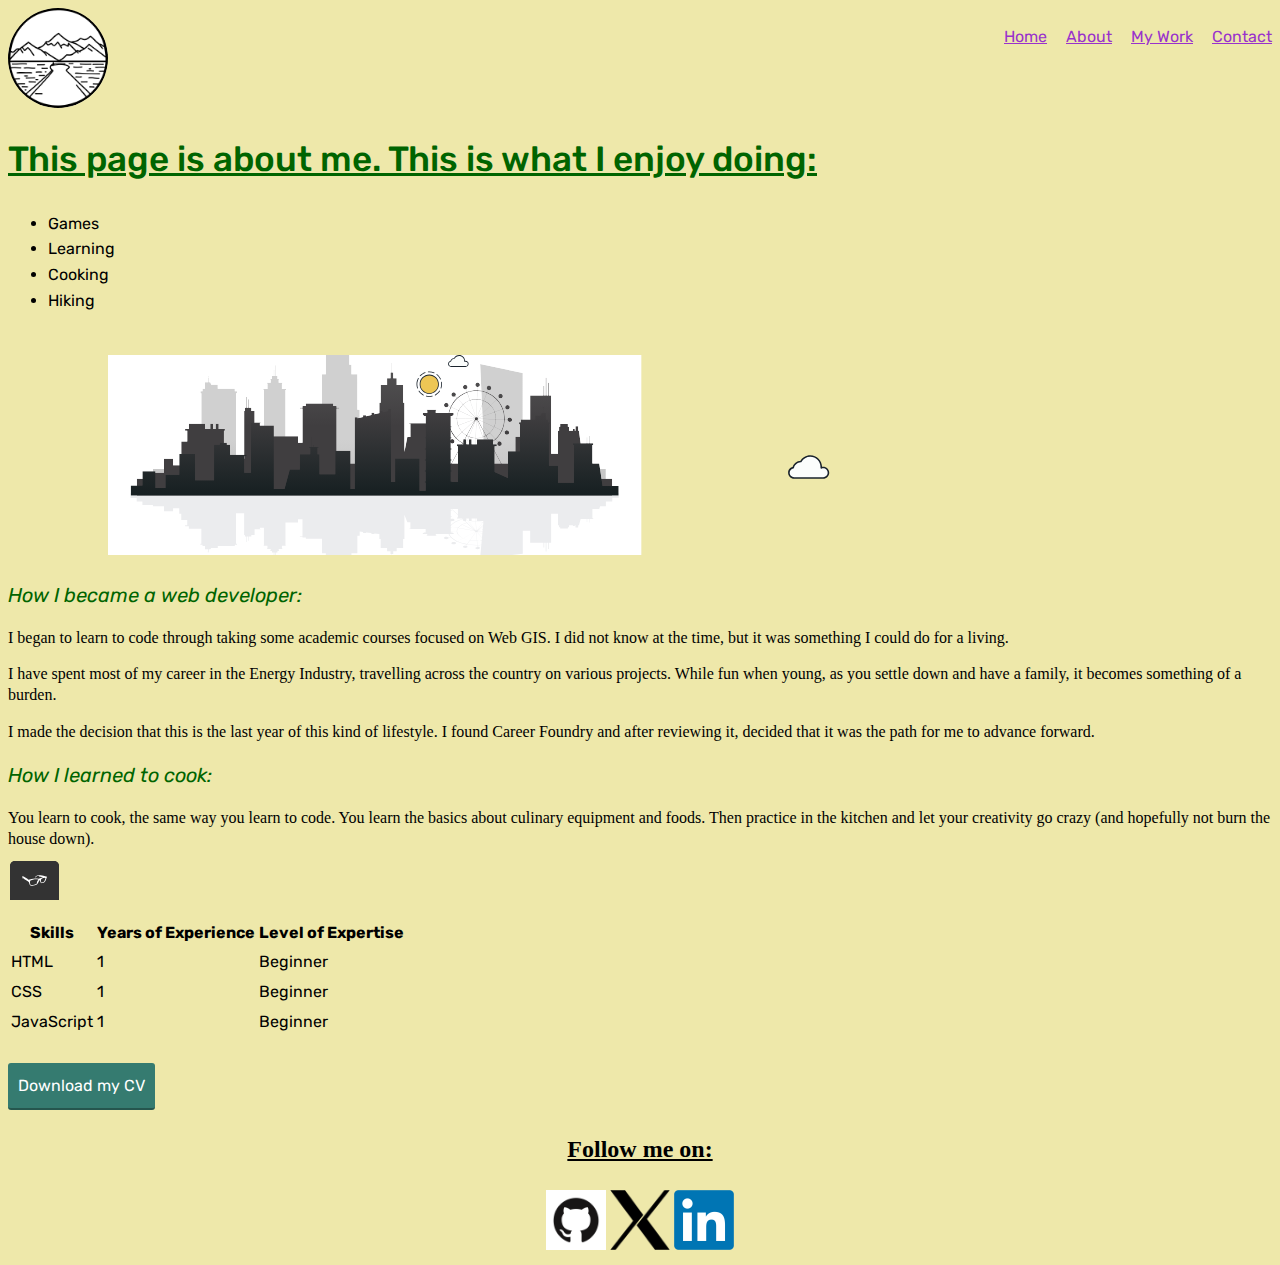
==== commit 2353c661: "Final Changes" ====
--- a/about.html
+++ b/about.html
@@ -22,7 +22,7 @@
        <a href="index.html" role="menuitem" class="navigation-list__item navigation-list__item--active" >Home</a> </li>
 
        <li role = "presentation" > 
-       <a href="about.html" role="menuitem" class="navigation-list__item">About</a> </li>
+       <a href="about.html" role="menuitem" class="navigation-list__item" alt= "About me">About</a>  </li>
 
        <li role = "presentation">
        <a href="My_Work.html" role="menuitem" class="navigation-list__item">My Work</a> </li>
@@ -34,7 +34,7 @@
     </nav>
   </header>
 
-  <h2>This page is about me. This is what I enjoy doing:</h2>
+  <h1>This page is about me. This is what I enjoy doing:</h1>
     <ul>
       <li>Games</li>
       <li>Learning</li>
--- a/css/style.production.css
+++ b/css/style.production.css
@@ -19,7 +19,7 @@
 }
 
 h2 {
-  color: forestgreen;
+  color: #006400;
   font-size: 20px;
   font-weight: 400;
   font-style: italic;
@@ -206,7 +206,7 @@
 
 .grid__item {
   display: grid;
-  background-color: lightpink;
+  background-color: #ffb6c1;
   width: auto;
   min-height: auto;
   margin: 0;
@@ -268,14 +268,8 @@
   grid-column: auto / auto;
   grid-row: auto / auto;
 }
-
-h2 {
-  font-size: 10px;
-}
-h1 {
-  font-size: 20px;
-}
-}
+}
+
 @keyframes color-change {
 0% {
   fill: #edc655;
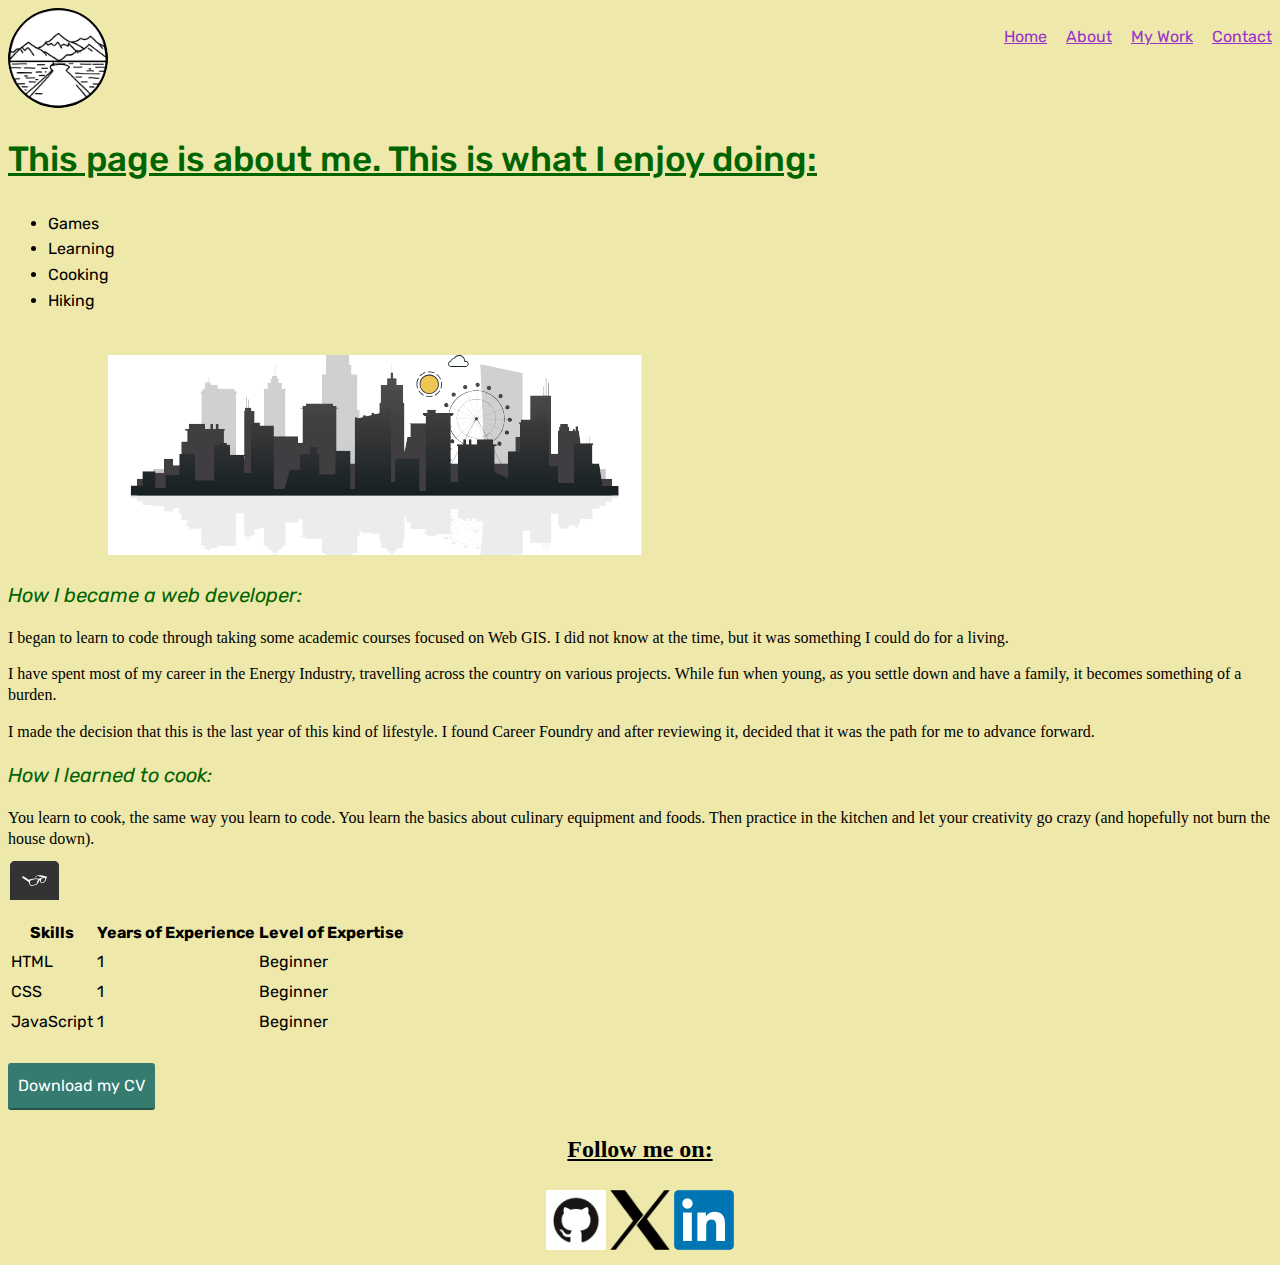
==== commit 8d1ffb38: "Final Changes" ====
--- a/about.html
+++ b/about.html
@@ -22,7 +22,7 @@
        <a href="index.html" role="menuitem" class="navigation-list__item navigation-list__item--active" >Home</a> </li>
 
        <li role = "presentation" > 
-       <a href="about.html" role="menuitem" class="navigation-list__item" alt= "About me">About</a>  </li>
+       <a href="about.html" role="menuitem" class="navigation-list__item">About</a>  </li>
 
        <li role = "presentation">
        <a href="My_Work.html" role="menuitem" class="navigation-list__item">My Work</a> </li>
@@ -188,14 +188,6 @@
         </path>
         <path fill="#1A232C"
             d="M380.124 43.03L381.124 43.03C381.125 36.944 383.588 31.444 387.575 27.455 391.564 23.468 397.064 21.004 403.149 21.004 409.235 21.004 414.735 23.468 418.724 27.455 422.711 31.444 425.174 36.944 425.175 43.03 425.174 49.115 422.711 54.615 418.724 58.604 414.735 62.592 409.235 65.055 403.149 65.056 397.064 65.055 391.564 62.592 387.575 58.604 383.588 54.615 381.125 49.115 381.124 43.03L379.124 43.03C379.125 56.299 389.88 67.055 403.149 67.056 416.419 67.055 427.174 56.299 427.175 43.03 427.174 29.76 416.419 19.004 403.149 19.004 389.88 19.004 379.125 29.76 379.124 43.03L380.124 43.03M381.18 22.782C384.441 19.246 388.544 16.499 393.169 14.86 393.69 14.676 393.962 14.104 393.778 13.584 393.594 13.063 393.022 12.791 392.502 12.975 387.564 14.725 383.187 17.655 379.71 21.426 379.336 21.832 379.361 22.465 379.767 22.839 380.173 23.214 380.806 23.188 381.18 22.782zM400.715 13.251C401.518 13.186 402.33 13.153 403.149 13.153 407.323 13.153 411.292 14.008 414.898 15.552 415.406 15.769 415.994 15.534 416.211 15.026 416.428 14.518 416.193 13.93 415.685 13.713 411.837 12.065 407.597 11.153 403.149 11.153 402.276 11.153 401.41 11.188 400.554 11.257 400.004 11.302 399.594 11.784 399.638 12.334 399.682 12.885 400.164 13.295 400.715 13.251zM421.54 19.483C425.344 22.458 428.408 26.335 430.411 30.789 430.638 31.293 431.23 31.518 431.734 31.291 432.237 31.065 432.462 30.473 432.236 29.969 430.097 25.214 426.829 21.081 422.773 17.907 422.338 17.567 421.709 17.644 421.369 18.079 421.029 18.514 421.105 19.143 421.54 19.483zM432.634 38.177C432.891 39.756 433.025 41.377 433.025 43.03 433.025 46.344 432.487 49.528 431.492 52.504 431.317 53.028 431.6 53.595 432.124 53.77 432.648 53.945 433.214 53.662 433.389 53.138 434.451 49.961 435.025 46.561 435.025 43.03 435.025 41.269 434.882 39.54 434.607 37.855 434.518 37.31 434.004 36.94 433.459 37.029 432.914 37.118 432.545 37.632 432.634 38.177zM428.116 59.444C425.45 63.492 421.824 66.854 417.566 69.204 417.082 69.471 416.907 70.079 417.174 70.563 417.44 71.047 418.049 71.222 418.532 70.955 423.077 68.447 426.942 64.863 429.786 60.545 430.09 60.084 429.963 59.463 429.501 59.16 429.04 58.856 428.42 58.983 428.116 59.444zM410.384 72.024C408.068 72.6 405.646 72.906 403.149 72.906 400.689 72.906 398.3 72.609 396.014 72.049 395.477 71.917 394.936 72.246 394.805 72.782 394.673 73.319 395.001 73.86 395.538 73.991 397.978 74.589 400.528 74.906 403.149 74.906 405.809 74.906 408.395 74.58 410.867 73.965 411.403 73.832 411.729 73.289 411.596 72.754 411.463 72.218 410.92 71.891 410.384 72.024zM388.821 69.253C384.554 66.916 380.917 63.566 378.238 59.528 377.932 59.068 377.312 58.942 376.852 59.248 376.391 59.553 376.266 60.174 376.571 60.634 379.43 64.941 383.307 68.513 387.86 71.007 388.345 71.272 388.952 71.094 389.218 70.61 389.483 70.126 389.305 69.518 388.821 69.253zM374.839 52.6C373.824 49.597 373.274 46.379 373.273 43.03 373.274 37.989 374.52 33.246 376.721 29.083 376.979 28.595 376.793 27.99 376.305 27.732 375.816 27.473 375.211 27.66 374.953 28.148 372.604 32.59 371.273 37.658 371.273 43.03 371.273 46.599 371.861 50.034 372.944 53.241 373.121 53.764 373.689 54.045 374.212 53.868 374.735 53.691 375.016 53.124 374.839 52.6L374.839 52.6z">
-        </path>
-    </g>
-    <g transform="translate(850 250)" class="cloud-front">
-        <path fill="#FBFDFC"
-            d="M6.576,15.756 C7.715,11.539 11.462,8.405 15.984,8.187 C18.35,4.065 22.785,1.282 27.877,1.282 C35.451,1.282 41.59,7.422 41.59,14.995 C41.59,15.386 41.564,15.77 41.531,16.153 C42.297,15.838 43.134,15.662 44.013,15.662 C47.615,15.662 50.536,18.582 50.536,22.185 C50.536,25.787 47.615,28.708 44.013,28.708 L8.321,28.708 L8.321,28.672 C8.098,28.695 7.871,28.708 7.641,28.708 C4.039,28.708 1.117,25.787 1.117,22.185 C1.117,18.946 3.481,16.266 6.576,15.756">
-        </path>
-        <path fill="#1A232C"
-            d="M6.576,15.756 L7.542,16.016 C8.569,12.212 11.952,9.381 16.033,9.186 C16.373,9.169 16.682,8.98 16.852,8.685 C19.048,4.86 23.156,2.282 27.877,2.282 C31.391,2.283 34.563,3.704 36.867,6.006 C39.169,8.309 40.589,11.481 40.59,14.995 C40.59,15.343 40.567,15.698 40.535,16.066 C40.505,16.412 40.659,16.753 40.939,16.959 C41.219,17.164 41.59,17.21 41.912,17.078 C42.562,16.81 43.268,16.662 44.013,16.661 C45.541,16.662 46.916,17.278 47.918,18.279 C48.919,19.282 49.536,20.656 49.536,22.185 C49.536,23.713 48.919,25.088 47.918,26.09 C46.916,27.091 45.541,27.707 44.013,27.708 L8.321,27.708 L8.321,28.708 L9.321,28.708 L9.321,28.672 C9.321,28.39 9.201,28.119 8.991,27.93 C8.782,27.741 8.5,27.649 8.219,27.677 C8.027,27.697 7.834,27.708 7.641,27.708 C6.113,27.707 4.738,27.091 3.735,26.09 C2.734,25.088 2.118,23.713 2.117,22.185 C2.115,19.444 4.12,17.174 6.739,16.742 C7.126,16.679 7.439,16.395 7.542,16.016 L6.576,15.756 L6.414,14.769 C2.843,15.357 0.119,18.447 0.117,22.185 C0.118,26.34 3.486,29.707 7.641,29.708 C7.908,29.708 8.169,29.693 8.423,29.667 L8.321,28.672 L7.321,28.672 L7.321,28.708 C7.321,28.971 7.428,29.229 7.614,29.415 C7.8,29.601 8.058,29.708 8.321,29.708 L44.013,29.708 C48.168,29.707 51.535,26.34 51.536,22.185 C51.535,18.029 48.168,14.662 44.013,14.662 C43,14.661 42.032,14.865 41.151,15.228 L41.531,16.153 L42.528,16.239 C42.562,15.843 42.59,15.429 42.59,14.995 C42.589,6.869 36.004,0.283 27.877,0.282 C22.414,0.282 17.651,3.27 15.117,7.689 L15.984,8.187 L15.936,7.188 C10.972,7.429 6.861,10.865 5.611,15.495 L6.576,15.756 L6.414,14.769 L6.576,15.756">
         </path>
     </g>
     <g transform="translate(850 250)" class="cloud-back">
--- a/css/style.production.css
+++ b/css/style.production.css
@@ -293,16 +293,8 @@
 }
 }
 /* Animation applied to the cloud */
+
 @keyframes cloud-move-1 {
-  from {
-    transform: translate(100px, 160px);
-  }
-  to {
-    transform: translate(600px, 160px);
-  }
-}
-
-@keyframes cloud-move-2 {
   from {
     transform: translate(600px, 260px);
   }
@@ -315,11 +307,6 @@
   animation: 2s color-change infinite alternate linear;
 }
 
-.cloud-front {
-  scale: 200%;
+.cloud-back {
   animation: 45s cloud-move-1 infinite alternate linear;
-}
-
-.cloud-back {
-  animation: 45s cloud-move-2 infinite alternate linear;
 }